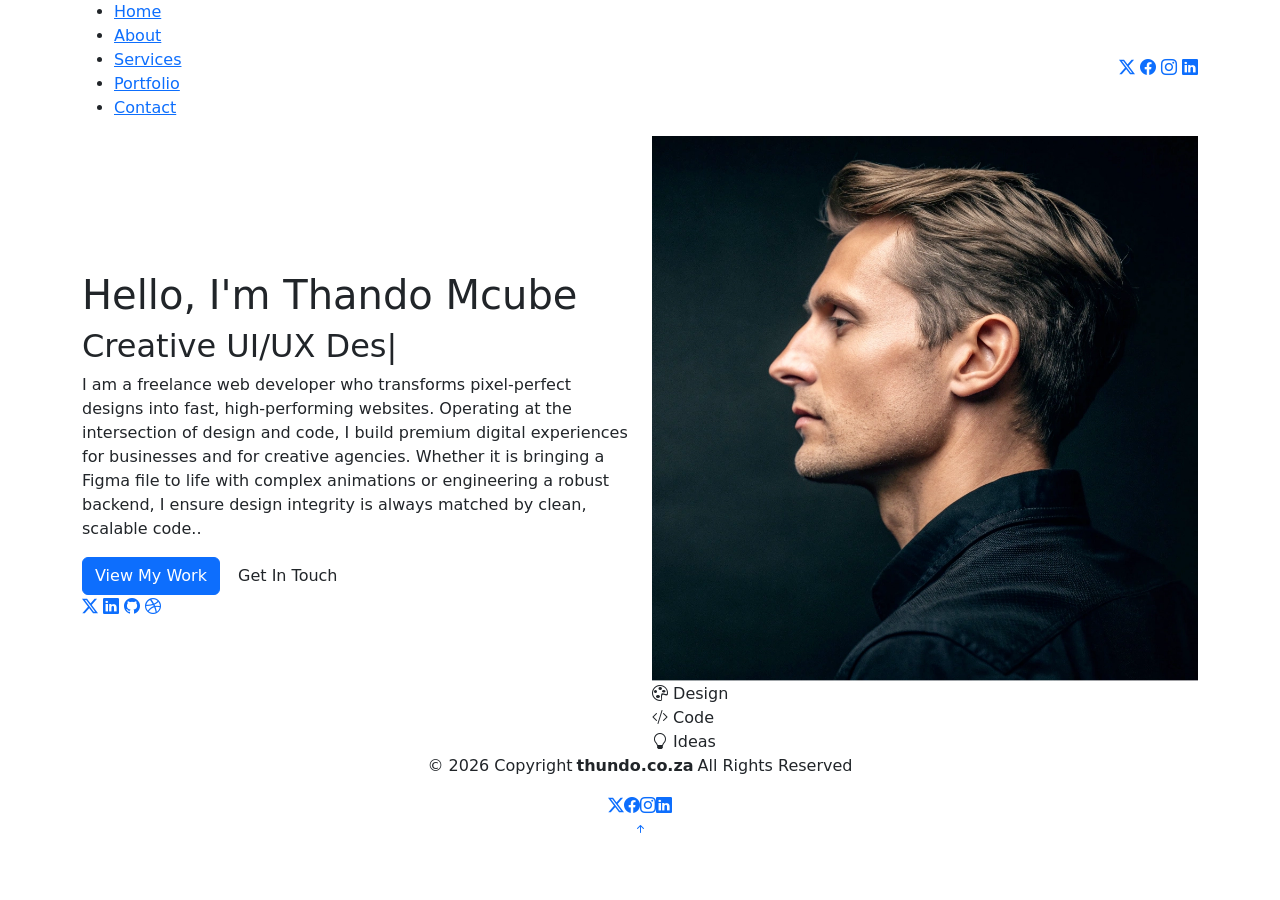
==== index.html @ 87488690 "first files..." ====
<!DOCTYPE html>
<html lang="en">

<head>
  <meta charset="utf-8">
  <meta content="width=device-width, initial-scale=1.0" name="viewport">
  <title>Index - FolioOne Bootstrap Template</title>
  <meta name="description" content="">
  <meta name="keywords" content="">

  <!-- Favicons -->
  <link href="assets/img/favicon.png" rel="icon">
  <link href="assets/img/apple-touch-icon.png" rel="apple-touch-icon">

  <!-- Fonts -->
  <link href="https://fonts.googleapis.com" rel="preconnect">
  <link href="https://fonts.gstatic.com" rel="preconnect" crossorigin>
  <link href="https://fonts.googleapis.com/css2?family=Roboto:ital,wght@0,100;0,300;0,400;0,500;0,700;0,900;1,100;1,300;1,400;1,500;1,700;1,900&family=Poppins:ital,wght@0,100;0,200;0,300;0,400;0,500;0,600;0,700;0,800;0,900;1,100;1,200;1,300;1,400;1,500;1,600;1,700;1,800;1,900&family=Raleway:ital,wght@0,100;0,200;0,300;0,400;0,500;0,600;0,700;0,800;0,900;1,100;1,200;1,300;1,400;1,500;1,600;1,700;1,800;1,900&display=swap" rel="stylesheet">

  <!-- Vendor CSS Files -->
  <link href="assets/vendor/bootstrap/css/bootstrap.min.css" rel="stylesheet">
  <link href="assets/vendor/bootstrap-icons/bootstrap-icons.css" rel="stylesheet">
  <link href="assets/vendor/aos/aos.css" rel="stylesheet">
  <link href="assets/vendor/swiper/swiper-bundle.min.css" rel="stylesheet">
  <link href="assets/vendor/glightbox/css/glightbox.min.css" rel="stylesheet">

  <!-- Main CSS File -->
  <link href="assets/css/main.css" rel="stylesheet">
</head>

<body class="index-page">

  <header id="header" class="header d-flex align-items-center light-background sticky-top">
    <div class="container position-relative d-flex align-items-center justify-content-between">

      <!-- <a href="index.html" class="logo d-flex align-items-center me-auto me-xl-0">
      <img src="assets/img/logo.webp" alt="">
      <h1 class="sitename">FolioOne</h1> 
    </a> -->

      <nav id="navmenu" class="navmenu">
        <ul>
          <li><a href="index.html" class="active">Home</a></li>
          <li><a href="about.html">About</a></li>
          <li><a href="services.html">Services</a></li>
          <li><a href="portfolio.html">Portfolio</a></li>
          <li><a href="contact.html">Contact</a></li>
        </ul>
        <i class="mobile-nav-toggle d-xl-none bi bi-list"></i>
      </nav>

      <div class="header-social-links">
        <a href="#" class="twitter"><i class="bi bi-twitter-x"></i></a>
        <a href="#" class="facebook"><i class="bi bi-facebook"></i></a>
        <a href="#" class="instagram"><i class="bi bi-instagram"></i></a>
        <a href="#" class="linkedin"><i class="bi bi-linkedin"></i></a>
      </div>

    </div>
  </header>

  <main class="main">

    <!-- Hero Section -->
    <section id="hero" class="hero section">

      <div class="container" data-aos="fade-up" data-aos-delay="100">

        <div class="row gy-4 align-items-center">
          <div class="col-lg-6 order-2 order-lg-1">
            <div class="hero-content">
              <h1 data-aos="fade-up" data-aos-delay="200">Hello, I'm <span class="highlight">Thando Mcube</span></h1>
              <h2 data-aos="fade-up" data-aos-delay="300">Creative <span class="typed" data-typed-items="UI/UX Designer., Web Developer., Digital Artist., Brand Strategist."></span></h2>
              <p data-aos="fade-up" data-aos-delay="400">I am a freelance web developer who transforms pixel-perfect designs into fast, high-performing websites. Operating at the intersection of design and code, I build premium digital experiences for businesses and for creative agencies. Whether it is bringing a Figma file to life with complex animations or engineering a robust backend, I ensure design integrity is always matched by clean, scalable code..</p>
              <div class="hero-actions" data-aos="fade-up" data-aos-delay="500">
                <a href="portfolio.html" class="btn btn-primary">View My Work</a>
                <a href="contact.html" class="btn btn-outline">Get In Touch</a>
              </div>
              <div class="social-links" data-aos="fade-up" data-aos-delay="600">
                <a href="#"><i class="bi bi-twitter-x"></i></a>
                <a href="#"><i class="bi bi-linkedin"></i></a>
                <a href="#"><i class="bi bi-github"></i></a>
                <a href="#"><i class="bi bi-dribbble"></i></a>
              </div>
            </div>
          </div>
          <div class="col-lg-6 order-1 order-lg-2">
            <div class="hero-image" data-aos="zoom-in" data-aos-delay="300">
              <div class="image-wrapper">
                <img src="assets/img/profile/profile-square-11.webp" alt="Sarah Mitchell" class="img-fluid">
                <div class="floating-elements">
                  <div class="floating-card design" data-aos="fade-left" data-aos-delay="700">
                    <i class="bi bi-palette"></i>
                    <span>Design</span>
                  </div>
                  <div class="floating-card code" data-aos="fade-right" data-aos-delay="800">
                    <i class="bi bi-code-slash"></i>
                    <span>Code</span>
                  </div>
                  <div class="floating-card creativity" data-aos="fade-up" data-aos-delay="900">
                    <i class="bi bi-lightbulb"></i>
                    <span>Ideas</span>
                  </div>
                </div>
              </div>
            </div>
          </div>
        </div>

      </div>

    </section><!-- /Hero Section -->

  </main>

  <footer id="footer" class="footer">

    <div class="container">
      <div class="copyright text-center ">
        <p>© <span>2026 Copyright</span><strong class="px-1 sitename">thundo.co.za</strong><span>All Rights Reserved<br></span></p>
      </div>
      <div class="social-links d-flex justify-content-center">
        <a href=""><i class="bi bi-twitter-x"></i></a>
        <a href=""><i class="bi bi-facebook"></i></a>
        <a href=""><i class="bi bi-instagram"></i></a>
        <a href=""><i class="bi bi-linkedin"></i></a>
      </div>
    </div>

  </footer>

  <!-- Scroll Top -->
  <a href="#" id="scroll-top" class="scroll-top d-flex align-items-center justify-content-center"><i class="bi bi-arrow-up-short"></i></a>

  <!-- Preloader -->
  <div id="preloader"></div>

  <!-- Vendor JS Files -->
  <script src="assets/vendor/bootstrap/js/bootstrap.bundle.min.js"></script>
  <script src="assets/vendor/php-email-form/validate.js"></script>
  <script src="assets/vendor/aos/aos.js"></script>
  <script src="assets/vendor/typed.js/typed.umd.js"></script>
  <script src="assets/vendor/waypoints/noframework.waypoints.js"></script>
  <script src="assets/vendor/purecounter/purecounter_vanilla.js"></script>
  <script src="assets/vendor/swiper/swiper-bundle.min.js"></script>
  <script src="assets/vendor/imagesloaded/imagesloaded.pkgd.min.js"></script>
  <script src="assets/vendor/isotope-layout/isotope.pkgd.min.js"></script>
  <script src="assets/vendor/glightbox/js/glightbox.min.js"></script>

  <!-- Main JS File -->
  <script src="assets/js/main.js"></script>

</body>

</html>
---- assets/css/main.css ----
/**
* Template Name: FolioOne
* Template URL: https://bootstrapmade.com/folioone-bootstrap-portfolio-website-template/
* Updated: Aug 23 2025 with Bootstrap v5.3.7
* Author: BootstrapMade.com
* License: https://bootstrapmade.com/license/
*/

/*--------------------------------------------------------------
# Font & Color Variables
# Help: https://bootstrapmade.com/color-system/
--------------------------------------------------------------*/
/* Fonts */
:root {
  --default-font: "Roboto",  system-ui, -apple-system, "Segoe UI", Roboto, "Helvetica Neue", Arial, "Noto Sans", "Liberation Sans", sans-serif, "Apple Color Emoji", "Segoe UI Emoji", "Segoe UI Symbol", "Noto Color Emoji";
  --heading-font: "Raleway",  sans-serif;
  --nav-font: "Poppins",  sans-serif;
}

/* Global Colors - The following color variables are used throughout the website. Updating them here will change the color scheme of the entire website */
:root { 
  --background-color: #101a20; /* Background color for the entire website, including individual sections */
  --default-color: #e7f2f7; /* Default color used for the majority of the text content across the entire website */
  --heading-color: #ffffff; /* Color for headings, subheadings and title throughout the website */
  --accent-color: #1387c1; /* Accent color that represents your brand on the website. It's used for buttons, links, and other elements that need to stand out */
  --surface-color: #141f26; /* The surface color is used as a background of boxed elements within sections, such as cards, icon boxes, or other elements that require a visual separation from the global background. */
  --contrast-color: #ffffff; /* Contrast color for text, ensuring readability against backgrounds of accent, heading, or default colors. */
}

/* Nav Menu Colors - The following color variables are used specifically for the navigation menu. They are separate from the global colors to allow for more customization options */
:root {
  --nav-color: #ffffff;  /* The default color of the main navmenu links */
  --nav-hover-color: #1387c1; /* Applied to main navmenu links when they are hovered over or active */
  --nav-mobile-background-color: #213642; /* Used as the background color for mobile navigation menu */
  --nav-dropdown-background-color: #051117; /* Used as the background color for dropdown items that appear when hovering over primary navigation items */
  --nav-dropdown-color: #e7f2f7; /* Used for navigation links of the dropdown items in the navigation menu. */
  --nav-dropdown-hover-color: #1387c1; /* Similar to --nav-hover-color, this color is applied to dropdown navigation links when they are hovered over. */
}

/* Color Presets - These classes override global colors when applied to any section or element, providing reuse of the sam color scheme. */

.light-background {
  --background-color: #142027;
  --surface-color: #325264;
}

.dark-background {
  --background-color: #0b1419;
  --default-color: #ffffff;
  --heading-color: #ffffff;
  --surface-color: #252525;
  --contrast-color: #ffffff;
}

/* Smooth scroll */
:root {
  scroll-behavior: smooth;
}

/*--------------------------------------------------------------
# General Styling & Shared Classes
--------------------------------------------------------------*/
body {
  color: var(--default-color);
  background-color: var(--background-color);
  font-family: var(--default-font);
}

a {
  color: var(--accent-color);
  text-decoration: none;
  transition: 0.3s;
}

a:hover {
  color: color-mix(in srgb, var(--accent-color), transparent 25%);
  text-decoration: none;
}

h1,
h2,
h3,
h4,
h5,
h6 {
  color: var(--heading-color);
  font-family: var(--heading-font);
}

/* PHP Email Form Messages
------------------------------*/
.php-email-form .error-message {
  display: none;
  background: #df1529;
  color: #ffffff;
  text-align: left;
  padding: 15px;
  margin-bottom: 24px;
  font-weight: 600;
}

.php-email-form .sent-message {
  display: none;
  color: #ffffff;
  background: #059652;
  text-align: center;
  padding: 15px;
  margin-bottom: 24px;
  font-weight: 600;
}

.php-email-form .loading {
  display: none;
  background: var(--surface-color);
  text-align: center;
  padding: 15px;
  margin-bottom: 24px;
}

.php-email-form .loading:before {
  content: "";
  display: inline-block;
  border-radius: 50%;
  width: 24px;
  height: 24px;
  margin: 0 10px -6px 0;
  border: 3px solid var(--accent-color);
  border-top-color: var(--surface-color);
  animation: php-email-form-loading 1s linear infinite;
}

@keyframes php-email-form-loading {
  0% {
    transform: rotate(0deg);
  }

  100% {
    transform: rotate(360deg);
  }
}

/*--------------------------------------------------------------
# Global Header
--------------------------------------------------------------*/
.header {
  --background-color: rgba(255, 255, 255, 0);
  color: var(--default-color);
  background-color: var(--background-color);
  padding: 15px 0;
  transition: all 0.5s;
  z-index: 997;
  border-bottom: 1px solid color-mix(in srgb, var(--default-color), transparent 92%);
}

.header .logo {
  line-height: 1;
}

.header .logo img {
  max-height: 36px;
  margin-right: 8px;
}

.header .logo h1 {
  font-size: 32px;
  margin: 0;
  font-weight: 400;
  color: var(--heading-color);
}

.header .header-social-links {
  padding-right: 15px;
}

.header .header-social-links a {
  color: color-mix(in srgb, var(--default-color), transparent 40%);
  padding-left: 6px;
  display: inline-block;
  transition: 0.3s;
  font-size: 16px;
}

.header .header-social-links a:hover {
  color: var(--default-color);
}

.header .header-social-links a i {
  line-height: 0px;
}

@media (max-width: 1200px) {
  .header .logo {
    order: 1;
  }

  .header .header-social-links {
    order: 2;
  }

  .header .navmenu {
    order: 3;
  }
}

/* Global Header on Scroll
------------------------------*/
.scrolled .header {
  --background-color: rgba(16, 26, 32, 0.9);
}

/*--------------------------------------------------------------
# Navigation Menu
--------------------------------------------------------------*/
/* Desktop Navigation */
@media (min-width: 1200px) {
  .navmenu {
    padding: 0;
  }

  .navmenu ul {
    margin: 0;
    padding: 0;
    display: flex;
    list-style: none;
    align-items: center;
  }

  .navmenu li {
    position: relative;
  }

  .navmenu>ul>li {
    white-space: nowrap;
    padding: 15px 28px 15px 0;
  }

  .navmenu>ul>li:last-child {
    padding-right: 0;
  }

  .navmenu a,
  .navmenu a:focus {
    color: var(--nav-color);
    font-size: 15px;
    padding: 0 2px;
    font-family: var(--nav-font);
    font-weight: 400;
    display: flex;
    align-items: center;
    justify-content: space-between;
    white-space: nowrap;
    transition: 0.3s;
    position: relative;
  }

  .navmenu a i,
  .navmenu a:focus i {
    font-size: 12px;
    line-height: 0;
    margin-left: 5px;
    transition: 0.3s;
  }

  .navmenu>ul>li>a:before {
    content: "";
    position: absolute;
    height: 2px;
    bottom: -6px;
    left: 0;
    background-color: var(--nav-hover-color);
    visibility: hidden;
    width: 0px;
    transition: all 0.3s ease-in-out 0s;
  }

  .navmenu a:hover:before,
  .navmenu li:hover>a:before,
  .navmenu .active:before {
    visibility: visible;
    width: 25px;
  }

  .navmenu li:hover>a,
  .navmenu .active,
  .navmenu .active:focus {
    color: var(--nav-hover-color);
  }

  .navmenu .dropdown ul {
    margin: 0;
    padding: 10px 0;
    background: var(--nav-dropdown-background-color);
    display: block;
    position: absolute;
    visibility: hidden;
    left: -5px;
    top: 130%;
    opacity: 0;
    transition: 0.3s;
    border-radius: 4px;
    z-index: 99;
    box-shadow: 0px 0px 30px rgba(0, 0, 0, 0.1);
  }

  .navmenu .dropdown ul li {
    min-width: 200px;
  }

  .navmenu .dropdown ul a {
    padding: 10px 20px;
    font-size: 15px;
    text-transform: none;
    color: var(--nav-dropdown-color);
  }

  .navmenu .dropdown ul a i {
    font-size: 12px;
  }

  .navmenu .dropdown ul a:hover,
  .navmenu .dropdown ul .active:hover,
  .navmenu .dropdown ul li:hover>a {
    color: var(--nav-dropdown-hover-color);
  }

  .navmenu .dropdown:hover>ul {
    opacity: 1;
    top: 100%;
    visibility: visible;
  }

  .navmenu .dropdown .dropdown ul {
    top: 0;
    left: -90%;
    visibility: hidden;
  }

  .navmenu .dropdown .dropdown:hover>ul {
    opacity: 1;
    top: 0;
    left: -100%;
    visibility: visible;
  }
}

/* Mobile Navigation */
@media (max-width: 1199px) {
  .mobile-nav-toggle {
    color: var(--nav-color);
    font-size: 28px;
    line-height: 0;
    margin-right: 10px;
    cursor: pointer;
    transition: color 0.3s;
  }

  .navmenu {
    padding: 0;
    z-index: 9997;
  }

  .navmenu ul {
    display: none;
    list-style: none;
    position: absolute;
    inset: 60px 20px 20px 20px;
    padding: 10px 0;
    margin: 0;
    border-radius: 6px;
    background-color: var(--nav-mobile-background-color);
    border: 1px solid color-mix(in srgb, var(--default-color), transparent 90%);
    box-shadow: none;
    overflow-y: auto;
    transition: 0.3s;
    z-index: 9998;
  }

  .navmenu a,
  .navmenu a:focus {
    color: var(--nav-dropdown-color);
    padding: 10px 20px;
    font-family: var(--nav-font);
    font-size: 17px;
    font-weight: 500;
    display: flex;
    align-items: center;
    justify-content: space-between;
    white-space: nowrap;
    transition: 0.3s;
  }

  .navmenu a i,
  .navmenu a:focus i {
    font-size: 12px;
    line-height: 0;
    margin-left: 5px;
    width: 30px;
    height: 30px;
    display: flex;
    align-items: center;
    justify-content: center;
    border-radius: 50%;
    transition: 0.3s;
    background-color: color-mix(in srgb, var(--accent-color), transparent 90%);
  }

  .navmenu a i:hover,
  .navmenu a:focus i:hover {
    background-color: var(--accent-color);
    color: var(--contrast-color);
  }

  .navmenu a:hover,
  .navmenu .active,
  .navmenu .active:focus {
    color: var(--nav-dropdown-hover-color);
  }

  .navmenu .active i,
  .navmenu .active:focus i {
    background-color: var(--accent-color);
    color: var(--contrast-color);
    transform: rotate(180deg);
  }

  .navmenu .dropdown ul {
    position: static;
    display: none;
    z-index: 99;
    padding: 10px 0;
    margin: 10px 20px;
    background-color: var(--nav-dropdown-background-color);
    transition: all 0.5s ease-in-out;
  }

  .navmenu .dropdown ul ul {
    background-color: rgba(33, 37, 41, 0.1);
  }

  .navmenu .dropdown>.dropdown-active {
    display: block;
    background-color: rgba(33, 37, 41, 0.03);
  }

  .mobile-nav-active {
    overflow: hidden;
  }

  .mobile-nav-active .mobile-nav-toggle {
    color: #fff;
    position: absolute;
    font-size: 32px;
    top: 15px;
    right: 15px;
    margin-right: 0;
    z-index: 9999;
  }

  .mobile-nav-active .navmenu {
    position: fixed;
    overflow: hidden;
    inset: 0;
    background: rgba(33, 37, 41, 0.8);
    transition: 0.3s;
  }

  .mobile-nav-active .navmenu>ul {
    display: block;
  }
}

/*--------------------------------------------------------------
# Global Footer
--------------------------------------------------------------*/
.footer {
  color: var(--default-color);
  background-color: var(--background-color);
  font-size: 14px;
  padding: 40px 0;
  position: relative;
  border-top: 1px solid color-mix(in srgb, var(--default-color), transparent 92%);
}

.footer .copyright p {
  margin-bottom: 0;
}

.footer .social-links {
  margin-top: 20px;
}

.footer .social-links a {
  display: flex;
  align-items: center;
  justify-content: center;
  width: 40px;
  height: 40px;
  border-radius: 50%;
  border: 1px solid color-mix(in srgb, var(--default-color), transparent 50%);
  font-size: 16px;
  color: color-mix(in srgb, var(--default-color), transparent 50%);
  margin: 0 5px;
  transition: 0.3s;
}

.footer .social-links a:hover {
  color: var(--accent-color);
  border-color: var(--accent-color);
}

.footer .credits {
  margin-top: 10px;
  font-size: 13px;
  text-align: center;
}

/*--------------------------------------------------------------
# Preloader
--------------------------------------------------------------*/
#preloader {
  position: fixed;
  inset: 0;
  z-index: 9999;
  overflow: hidden;
  background-color: var(--background-color);
  transition: all 0.6s ease-out;
  width: 100%;
  height: 100vh;
}

#preloader:before,
#preloader:after {
  content: "";
  position: absolute;
  border: 4px solid var(--accent-color);
  border-radius: 50%;
  animation: animate-preloader 2s cubic-bezier(0, 0.2, 0.8, 1) infinite;
}

#preloader:after {
  animation-delay: -0.5s;
}

@keyframes animate-preloader {
  0% {
    width: 10px;
    height: 10px;
    top: calc(50% - 5px);
    left: calc(50% - 5px);
    opacity: 1;
  }

  100% {
    width: 72px;
    height: 72px;
    top: calc(50% - 36px);
    left: calc(50% - 36px);
    opacity: 0;
  }
}

/*--------------------------------------------------------------
# Scroll Top Button
--------------------------------------------------------------*/
.scroll-top {
  position: fixed;
  visibility: hidden;
  opacity: 0;
  right: 15px;
  bottom: -15px;
  z-index: 99999;
  background-color: var(--accent-color);
  width: 44px;
  height: 44px;
  border-radius: 50px;
  transition: all 0.4s;
}

.scroll-top i {
  font-size: 24px;
  color: var(--contrast-color);
  line-height: 0;
}

.scroll-top:hover {
  background-color: color-mix(in srgb, var(--accent-color), transparent 20%);
  color: var(--contrast-color);
}

.scroll-top.active {
  visibility: visible;
  opacity: 1;
  bottom: 15px;
}

/*--------------------------------------------------------------
# Disable aos animation delay on mobile devices
--------------------------------------------------------------*/
@media screen and (max-width: 768px) {
  [data-aos-delay] {
    transition-delay: 0 !important;
  }
}

/*--------------------------------------------------------------
# Global Page Titles & Breadcrumbs
--------------------------------------------------------------*/
.page-title {
  color: var(--default-color);
  background-color: var(--background-color);
  position: relative;
}

.page-title .heading {
  padding: 80px 0;
  border-top: 1px solid color-mix(in srgb, var(--default-color), transparent 90%);
}

.page-title .heading h1 {
  font-size: 38px;
  font-weight: 700;
}

.page-title nav {
  background-color: color-mix(in srgb, var(--default-color), transparent 96%);
  padding: 20px 0;
}

.page-title nav ol {
  display: flex;
  flex-wrap: wrap;
  list-style: none;
  padding: 0;
  margin: 0;
  font-size: 16px;
  font-weight: 400;
}

.page-title nav ol li+li {
  padding-left: 10px;
}

.page-title nav ol li+li::before {
  content: "/";
  display: inline-block;
  padding-right: 10px;
  color: color-mix(in srgb, var(--default-color), transparent 70%);
}

/*--------------------------------------------------------------
# Global Sections
--------------------------------------------------------------*/
section,
.section {
  color: var(--default-color);
  background-color: var(--background-color);
  padding: 60px 0;
  scroll-margin-top: 100px;
  overflow: clip;
}

@media (max-width: 1199px) {

  section,
  .section {
    scroll-margin-top: 66px;
  }
}

/*--------------------------------------------------------------
# Global Section Titles
--------------------------------------------------------------*/
.section-title {
  text-align: center;
  padding-bottom: 60px;
  position: relative;
}

.section-title h2 {
  font-size: 3.5rem;
  font-weight: 400;
  line-height: 1.2;
  color: var(--heading-color);
  margin-bottom: 1.5rem;
  letter-spacing: -1px;
}

@media (max-width: 768px) {
  .section-title h2 {
    font-size: 2.5rem;
  }
}

.section-title p {
  font-size: 1.125rem;
  line-height: 1.8;
  color: color-mix(in srgb, var(--default-color), transparent 25%);
  max-width: 900px;
  margin: 0 auto;
  text-wrap: balance;
}

/*--------------------------------------------------------------
# Hero Section
--------------------------------------------------------------*/
.hero {
  padding: 80px 0;
  min-height: 100vh;
  display: flex;
  align-items: center;
}

.hero .hero-content h1 {
  font-size: 3.5rem;
  font-weight: 700;
  margin-bottom: 1rem;
  line-height: 1.2;
}

.hero .hero-content h1 .highlight {
  color: var(--accent-color);
  position: relative;
}

.hero .hero-content h1 .highlight::after {
  content: "";
  position: absolute;
  bottom: 0;
  left: 0;
  width: 100%;
  height: 3px;
  background: linear-gradient(90deg, var(--accent-color), color-mix(in srgb, var(--accent-color), transparent 50%));
  border-radius: 2px;
}

@media (max-width: 768px) {
  .hero .hero-content h1 {
    font-size: 2.5rem;
  }
}

.hero .hero-content h2 {
  font-size: 1.5rem;
  font-weight: 400;
  margin-bottom: 2rem;
  color: color-mix(in srgb, var(--default-color), transparent 20%);
}

.hero .hero-content h2 .typed {
  color: var(--accent-color);
  font-weight: 600;
}

@media (max-width: 768px) {
  .hero .hero-content h2 {
    font-size: 1.25rem;
  }
}

.hero .hero-content p {
  font-size: 1.1rem;
  line-height: 1.6;
  margin-bottom: 2.5rem;
  color: color-mix(in srgb, var(--default-color), transparent 30%);
}

.hero .hero-actions {
  display: flex;
  gap: 1rem;
  margin-bottom: 3rem;
}

.hero .hero-actions .btn {
  padding: 12px 30px;
  border-radius: 50px;
  font-weight: 600;
  text-decoration: none;
  transition: all 0.3s ease;
  border: 2px solid;
}

.hero .hero-actions .btn.btn-primary {
  background: var(--accent-color);
  color: var(--contrast-color);
  border-color: var(--accent-color);
}

.hero .hero-actions .btn.btn-primary:hover {
  background: color-mix(in srgb, var(--accent-color), black 15%);
  border-color: color-mix(in srgb, var(--accent-color), black 15%);
  transform: translateY(-2px);
}

.hero .hero-actions .btn.btn-outline {
  background: transparent;
  color: var(--accent-color);
  border-color: var(--accent-color);
}

.hero .hero-actions .btn.btn-outline:hover {
  transform: translateY(-2px);
}

@media (max-width: 576px) {
  .hero .hero-actions {
    flex-direction: column;
  }

  .hero .hero-actions .btn {
    text-align: center;
  }
}

.hero .social-links {
  display: flex;
  gap: 1rem;
}

.hero .social-links a {
  width: 45px;
  height: 45px;
  background: var(--surface-color);
  border-radius: 50%;
  display: flex;
  align-items: center;
  justify-content: center;
  color: var(--default-color);
  font-size: 1.2rem;
  transition: all 0.3s ease;
}

.hero .social-links a:hover {
  background: var(--accent-color);
  color: var(--contrast-color);
  transform: translateY(-3px);
  box-shadow: 0 8px 25px color-mix(in srgb, var(--accent-color), transparent 70%);
}

.hero .hero-image {
  position: relative;
}

.hero .hero-image .image-wrapper {
  position: relative;
  max-width: 450px;
  margin: 0 auto;
}

.hero .hero-image .image-wrapper img {
  border-radius: 20px;
  box-shadow: 0 5px 15px color-mix(in srgb, var(--default-color), transparent 95%);
  transition: transform 0.3s ease;
}

.hero .hero-image .image-wrapper img:hover {
  transform: scale(1.02);
}

.hero .hero-image .floating-elements {
  position: absolute;
  top: 0;
  left: 0;
  right: 0;
  bottom: 0;
  pointer-events: none;
}

.hero .hero-image .floating-elements .floating-card {
  position: absolute;
  background: var(--surface-color);
  padding: 15px 20px;
  border-radius: 15px;
  box-shadow: 0 10px 30px color-mix(in srgb, var(--default-color), transparent 90%);
  display: flex;
  align-items: center;
  gap: 10px;
  font-weight: 600;
  animation: float 3s ease-in-out infinite;
}

.hero .hero-image .floating-elements .floating-card i {
  font-size: 1.5rem;
  color: var(--accent-color);
}

.hero .hero-image .floating-elements .floating-card.design {
  top: 10%;
  right: -10%;
  animation-delay: 0s;
}

.hero .hero-image .floating-elements .floating-card.code {
  bottom: 30%;
  left: -15%;
  animation-delay: 1s;
}

.hero .hero-image .floating-elements .floating-card.creativity {
  top: 60%;
  right: -5%;
  animation-delay: 2s;
}

@media (max-width: 992px) {
  .hero .hero-image .floating-elements .floating-card {
    display: none;
  }
}

@keyframes float {

  0%,
  100% {
    transform: translateY(0px);
  }

  50% {
    transform: translateY(-10px);
  }
}

@media (max-width: 992px) {
  .hero .hero-content {
    text-align: center;
    margin-bottom: 3rem;
  }
}

/*--------------------------------------------------------------
# About Section
--------------------------------------------------------------*/
.about .intro-content .eyebrow {
  display: inline-block;
  letter-spacing: 0.12em;
  text-transform: uppercase;
  font-size: 12px;
  color: color-mix(in srgb, var(--default-color), transparent 40%);
  margin-bottom: 16px;
}

.about .intro-content .headline {
  font-family: var(--heading-font);
  font-weight: 300;
  line-height: 1.2;
  font-size: clamp(28px, 4vw, 44px);
  margin: 0 0 24px 0;
}

.about .intro-content .lead {
  font-size: 18px;
  line-height: 1.8;
  color: color-mix(in srgb, var(--default-color), transparent 10%);
  margin-bottom: 24px;
}

.about .intro-content p {
  line-height: 1.8;
  margin-bottom: 24px;
  color: color-mix(in srgb, var(--default-color), transparent 5%);
}

.about .intro-content .cta-group {
  display: flex;
  gap: 24px;
  align-items: center;
  margin-top: 24px;
}

.about .intro-content .cta-group .btn-ghost {
  display: inline-flex;
  align-items: center;
  gap: 8px;
  padding: 12px 18px;
  border-radius: 6px;
  color: var(--accent-color);
  background: color-mix(in srgb, var(--accent-color), transparent 92%);
  border: 1px solid color-mix(in srgb, var(--accent-color), transparent 70%);
  transition: 0.3s ease-in-out;
}

.about .intro-content .cta-group .btn-ghost:hover,
.about .intro-content .cta-group .btn-ghost:focus {
  color: var(--contrast-color);
  background: var(--accent-color);
  border-color: var(--accent-color);
  outline: none;
  box-shadow: 0 0 0 3px color-mix(in srgb, var(--accent-color), transparent 70%);
}

.about .intro-content .cta-group .link-underline {
  display: inline-flex;
  align-items: center;
  gap: 8px;
  position: relative;
  color: var(--accent-color);
  padding-bottom: 4px;
  transition: 0.3s ease-in-out;
}

.about .intro-content .cta-group .link-underline::after {
  content: "";
  position: absolute;
  left: 0;
  right: 0;
  bottom: 0;
  height: 1px;
  background: color-mix(in srgb, var(--accent-color), transparent 40%);
  transform: scaleX(0.4);
  transform-origin: left;
  transition: 0.3s ease-in-out;
}

.about .intro-content .cta-group .link-underline:hover,
.about .intro-content .cta-group .link-underline:focus {
  color: color-mix(in srgb, var(--accent-color), transparent 10%);
  outline: none;
}

.about .intro-content .cta-group .link-underline:hover::after,
.about .intro-content .cta-group .link-underline:focus::after {
  transform: scaleX(1);
}

.about .profile-figure {
  margin: 0;
}

.about .profile-figure .profile-photo {
  width: 88%;
  max-width: 440px;
  border-radius: 18px;
  box-shadow: 0 10px 30px color-mix(in srgb, var(--default-color), transparent 92%);
  transform: translateY(0);
  transition: transform 0.3s ease-in-out;
}

.about .profile-figure .profile-caption {
  margin-top: 24px;
  display: flex;
  align-items: center;
  justify-content: center;
}

.about .profile-figure .profile-caption .meta {
  font-size: 14px;
  color: color-mix(in srgb, var(--default-color), transparent 20%);
}

.about .profile-figure .profile-caption .meta .funfact {
  font-size: 13px;
  margin-top: 4px;
  color: color-mix(in srgb, var(--default-color), transparent 35%);
}

.about .profile-figure:hover .profile-photo {
  transform: translateY(-4px);
}

.about .skill-item {
  padding: 24px;
  border-radius: 6px;
  transition: 0.3s ease-in-out;
  background: color-mix(in srgb, var(--surface-color), var(--accent-color) 2%);
  border: 1px solid color-mix(in srgb, var(--default-color), transparent 88%);
  height: 100%;
}

.about .skill-item i {
  font-size: 24px;
  color: var(--accent-color);
  margin-bottom: 16px;
  display: inline-block;
}

.about .skill-item h3 {
  font-size: 16px;
  margin-bottom: 6px;
  font-weight: 500;
}

.about .skill-item p {
  margin: 0;
  font-size: 14px;
  color: color-mix(in srgb, var(--default-color), transparent 25%);
}

.about .skill-item:hover {
  transform: translateY(-3px);
  border-color: color-mix(in srgb, var(--accent-color), transparent 60%);
  box-shadow: 0 10px 30px color-mix(in srgb, var(--default-color), transparent 92%);
}

.about .timeline-item {
  position: relative;
  padding-left: 26px;
}

.about .timeline-item time {
  display: inline-block;
  font-size: 12px;
  letter-spacing: 0.08em;
  text-transform: uppercase;
  color: color-mix(in srgb, var(--default-color), transparent 45%);
  margin-bottom: 6px;
}

.about .timeline-item h4 {
  font-size: 18px;
  font-weight: 400;
  margin: 0 0 6px;
}

.about .timeline-item p {
  font-size: 14px;
  color: color-mix(in srgb, var(--default-color), transparent 25%);
  margin: 0;
}

.about .timeline-item .dot {
  position: absolute;
  left: 0;
  top: 4px;
  width: 10px;
  height: 10px;
  border-radius: 50%;
  background: var(--accent-color);
  box-shadow: 0 0 0 6px color-mix(in srgb, var(--accent-color), transparent 80%);
}

.about .personal-quote {
  padding: 24px 0;
}

.about .personal-quote p {
  font-family: var(--heading-font);
  font-weight: 300;
  font-size: clamp(20px, 3vw, 28px);
  line-height: 1.5;
  color: color-mix(in srgb, var(--default-color), transparent 5%);
  margin: 0 auto;
  max-width: 800px;
}

.about .fact-pill {
  display: flex;
  align-items: center;
  justify-content: center;
  gap: 10px;
  padding: 10px 14px;
  border-radius: 999px;
  border: 1px solid color-mix(in srgb, var(--default-color), transparent 85%);
  background: var(--surface-color);
  color: color-mix(in srgb, var(--default-color), transparent 10%);
  transition: 0.3s ease-in-out;
}

.about .fact-pill i {
  color: var(--accent-color);
}

.about .fact-pill span {
  font-size: 14px;
}

.about .fact-pill:hover {
  transform: translateY(-2px);
  border-color: color-mix(in srgb, var(--accent-color), transparent 60%);
  box-shadow: 0 10px 30px color-mix(in srgb, var(--default-color), transparent 92%);
}

.about .fact-pill:focus-within {
  box-shadow: 0 0 0 3px color-mix(in srgb, var(--accent-color), transparent 70%);
}

@media (max-width: 992px) {
  .about .profile-figure {
    text-align: center !important;
  }

  .about .profile-figure .profile-photo {
    width: 72%;
  }

  .about .intro-content .cta-group {
    flex-wrap: wrap;
  }
}

@media (max-width: 576px) {
  .about .profile-figure .profile-photo {
    width: 100%;
  }
}

/*--------------------------------------------------------------
# Skills Section
--------------------------------------------------------------*/
.skills .skill-box {
  background-color: var(--surface-color);
  padding: 2rem;
  border-radius: 8px;
  box-shadow: 0 0 20px rgba(0, 0, 0, 0.05);
}

.skills .skill-box h3 {
  font-size: 1.2rem;
  margin-bottom: 1rem;
  font-weight: 600;
}

.skills .skill-box p {
  font-size: 0.9rem;
  margin-bottom: 0.8rem;
  opacity: 0.6;
}

.skills .skill-box .progress {
  background-color: color-mix(in srgb, var(--accent-color), transparent 85%);
  border-radius: 50px;
  height: 8px;
  margin-top: 5px;
  overflow: hidden;
}

.skills .skill-box .progress .progress-bar {
  background-color: var(--accent-color);
  height: 100%;
  position: relative;
  border-radius: 50px;
  transition: 0.9s;
  width: 1px;
}

/*--------------------------------------------------------------
# Stats Section
--------------------------------------------------------------*/
.stats .avatars {
  position: relative;
}

.stats .avatars img {
  width: 60px;
  height: 60px;
  border: 3px solid var(--accent-color);
  margin-right: -15px;
  transition: transform 0.3s ease;
}

.stats .avatars img:hover {
  transform: translateY(-5px);
  z-index: 2;
}

.stats .counters h2 {
  color: var(--heading-color);
  font-size: 48px;
  font-weight: 700;
  margin-bottom: 10px;
}

.stats .counters h2 span {
  display: inline-block;
}

.stats .counters p {
  color: var(--default-color);
  font-size: 18px;
  margin: 0;
  opacity: 0.9;
}

@media (max-width: 991px) {
  .stats .row {
    text-align: center;
  }

  .stats .avatars {
    justify-content: center;
    margin-bottom: 40px;
  }

  .stats .counters h2 {
    font-size: 36px;
  }

  .stats .counters p {
    font-size: 16px;
  }

  .stats .counters .col-md-4 {
    margin-bottom: 30px;
  }

  .stats .counters .col-md-4:last-child {
    margin-bottom: 0;
  }
}

@media (max-width: 576px) {
  .stats {
    padding: 60px 0;
  }

  .stats .avatars {
    flex-wrap: wrap;
    justify-content: center;
  }

  .stats .avatars img {
    margin: 0 -8px;
  }
}

/*--------------------------------------------------------------
# Testimonials Section
--------------------------------------------------------------*/
.testimonials .testimonials-carousel,
.testimonials .testimonials-slider {
  overflow: hidden;
}

.testimonials .testimonial-item .testimonial-content {
  border-left: 3px solid var(--accent-color);
  padding-left: 30px;
}

.testimonials .testimonial-item .testimonial-img {
  border-radius: 50%;
  border: 4px solid var(--background-color);
  margin: 0 auto;
}

.testimonials .testimonial-item h3 {
  font-size: 20px;
  font-weight: bold;
  margin: 10px 0 5px 0;
}

.testimonials .testimonial-item h4 {
  font-size: 14px;
  color: color-mix(in srgb, var(--default-color), transparent 40%);
  margin: 0 0 10px 0;
}

.testimonials .testimonial-item .stars i {
  color: #ffc107;
  margin: 0 1px;
}

.testimonials .testimonial-item .quote-icon-left,
.testimonials .testimonial-item .quote-icon-right {
  color: color-mix(in srgb, var(--accent-color), transparent 50%);
  font-size: 26px;
  line-height: 0;
}

.testimonials .testimonial-item .quote-icon-left {
  display: inline-block;
  left: -5px;
  position: relative;
}

.testimonials .testimonial-item .quote-icon-right {
  display: inline-block;
  right: -5px;
  position: relative;
  top: 10px;
  transform: scale(-1, -1);
}

.testimonials .testimonial-item p {
  font-style: italic;
}

.testimonials .swiper-wrapper {
  height: auto;
}

.testimonials .swiper-pagination {
  margin-top: 30px;
  position: relative;
}

.testimonials .swiper-pagination .swiper-pagination-bullet {
  width: 12px;
  height: 12px;
  background-color: color-mix(in srgb, var(--default-color), transparent 85%);
  opacity: 1;
}

.testimonials .swiper-pagination .swiper-pagination-bullet-active {
  background-color: var(--accent-color);
}

/*--------------------------------------------------------------
# Resume Section
--------------------------------------------------------------*/
.resume .resume-item {
  margin-bottom: 3rem;
}

.resume .resume-item .resume-title {
  font-size: 1.75rem;
  font-weight: 700;
  margin-bottom: 1.5rem;
  padding-bottom: 1.5rem;
  position: relative;
  color: var(--heading-color);
}

.resume .resume-item .resume-title::after {
  content: "";
  position: absolute;
  display: block;
  width: 50px;
  height: 3px;
  background: var(--accent-color);
  bottom: 0;
  left: 0;
}

.resume .resume-item .resume-content {
  padding-left: 1.25rem;
  border-left: 2px solid color-mix(in srgb, var(--accent-color), transparent 85%);
}

.resume .resume-item article {
  position: relative;
  margin-bottom: 2.5rem;
}

.resume .resume-item article::before {
  content: "";
  position: absolute;
  width: 16px;
  height: 16px;
  border-radius: 50%;
  left: -1.8rem;
  top: 0.25rem;
  background: var(--background-color);
  border: 2px solid var(--accent-color);
}

.resume .resume-item article h4 {
  font-size: 1.25rem;
  font-weight: 600;
  margin-bottom: 0.5rem;
  color: var(--heading-color);
}

.resume .resume-item article h5 {
  font-size: 1rem;
  background: color-mix(in srgb, var(--accent-color), transparent 92%);
  padding: 0.375rem 0.75rem;
  display: inline-block;
  font-weight: 600;
  margin: 0.5rem 0;
  color: var(--accent-color);
  border-radius: 4px;
}

.resume .resume-item article .institution,
.resume .resume-item article .company {
  font-size: 1rem;
  margin-bottom: 1rem;
  color: color-mix(in srgb, var(--default-color), transparent 25%);
}

.resume .resume-item article p {
  margin-bottom: 1rem;
}

.resume .resume-item article ul {
  padding-left: 1.25rem;
  margin-bottom: 0;
}

.resume .resume-item article ul li {
  padding-bottom: 0.75rem;
  position: relative;
}

.resume .resume-item article ul li:last-child {
  padding-bottom: 0;
}

.resume .skill-item {
  margin-bottom: 2rem;
}

.resume .skill-item h4 {
  font-size: 1rem;
  font-weight: 600;
  margin-bottom: 0.75rem;
  color: var(--heading-color);
}

.resume .skill-item .progress {
  height: 0.75rem;
  background-color: color-mix(in srgb, var(--accent-color), transparent 92%);
  border-radius: 1rem;
  overflow: visible;
}

.resume .skill-item .progress .progress-bar {
  background-color: var(--accent-color);
  position: relative;
  border-radius: 1rem;
  width: 0;
  transition: width 1s ease;
}

.resume .skill-item .progress .progress-bar::after {
  content: attr(aria-valuenow) "%";
  position: absolute;
  right: 0;
  top: -1.75rem;
  font-size: 0.875rem;
  font-weight: 600;
  color: var(--accent-color);
}

@media (max-width: 991.98px) {
  .resume .resume-item {
    margin-bottom: 2rem;
  }
}

@media (max-width: 767.98px) {
  .resume .resume-content {
    padding-left: 1rem !important;
  }

  .resume article::before {
    left: -2rem !important;
  }
}

/*--------------------------------------------------------------
# Services Section
--------------------------------------------------------------*/
.services .service-item {
  display: flex;
  background-color: var(--surface-color);
  border-radius: 12px;
  padding: 2rem;
  height: 100%;
  position: relative;
  overflow: hidden;
  box-shadow: 0 5px 20px rgba(0, 0, 0, 0.03);
  transition: all 0.4s ease;
}

.services .service-item::before {
  content: "";
  position: absolute;
  left: 0;
  top: 0;
  height: 100%;
  width: 4px;
  background-color: var(--accent-color);
  transform: scaleY(0);
  transform-origin: bottom;
  transition: transform 0.4s cubic-bezier(0.65, 0, 0.35, 1);
}

.services .service-item:hover {
  box-shadow: 0 10px 30px rgba(0, 0, 0, 0.08);
  transform: translateY(-5px);
}

.services .service-item:hover::before {
  transform: scaleY(1);
}

.services .service-item:hover .service-icon {
  background-color: var(--accent-color);
  color: var(--contrast-color);
  transform: rotateY(180deg);
}

.services .service-item:hover .service-icon i {
  transform: rotateY(180deg);
}

.services .service-item:hover .service-link i {
  transform: translateX(5px);
}

.services .service-icon {
  flex-shrink: 0;
  width: 70px;
  height: 70px;
  border-radius: 12px;
  background-color: color-mix(in srgb, var(--accent-color), transparent 90%);
  color: var(--accent-color);
  display: flex;
  align-items: center;
  justify-content: center;
  margin-right: 1.5rem;
  transition: all 0.5s ease;
}

.services .service-icon i {
  font-size: 2rem;
  transition: transform 0.5s ease;
}

.services .service-content {
  flex-grow: 1;
}

.services .service-content h3 {
  font-size: 1.4rem;
  margin-bottom: 1rem;
  font-weight: 700;
  color: var(--heading-color);
}

.services .service-content p {
  margin-bottom: 1.25rem;
  color: color-mix(in srgb, var(--default-color), transparent 20%);
}

.services .service-link {
  display: inline-flex;
  align-items: center;
  color: var(--accent-color);
  font-weight: 600;
  text-decoration: none;
  transition: color 0.3s ease;
}

.services .service-link span {
  margin-right: 0.5rem;
}

.services .service-link i {
  transition: transform 0.3s ease;
}

.services .service-link:hover {
  color: color-mix(in srgb, var(--accent-color), transparent 25%);
}

@media (max-width: 767.98px) {
  .services .service-item {
    padding: 1.5rem;
    margin-bottom: 1rem;
  }

  .services .service-icon {
    width: 60px;
    height: 60px;
    margin-right: 1rem;
  }

  .services .service-icon i {
    font-size: 1.5rem;
  }

  .services .service-content h3 {
    font-size: 1.2rem;
    margin-bottom: 0.75rem;
  }

  .services .service-content p {
    margin-bottom: 1rem;
    font-size: 0.95rem;
  }
}

@media (max-width: 575.98px) {
  .services .service-item {
    flex-direction: column;
    text-align: center;
  }

  .services .service-item::before {
    width: 100%;
    height: 4px;
    transform: scaleX(0);
    transform-origin: left;
  }

  .services .service-item:hover::before {
    transform: scaleX(1);
  }

  .services .service-icon {
    margin-right: 0;
    margin-bottom: 1.25rem;
  }

  .services .service-link {
    justify-content: center;
  }
}

/*--------------------------------------------------------------
# Service Details Section
--------------------------------------------------------------*/
.service-details .service-hero {
  margin-bottom: 4rem;
}

.service-details .service-hero .service-meta {
  display: flex;
  align-items: center;
  gap: 1rem;
  margin-bottom: 1.5rem;
}

.service-details .service-hero .service-meta .service-category {
  background: color-mix(in srgb, var(--accent-color), transparent 85%);
  color: var(--accent-color);
  padding: 0.5rem 1rem;
  border-radius: 20px;
  font-size: 0.85rem;
  font-weight: 500;
  letter-spacing: 0.5px;
}

.service-details .service-hero .service-meta .reading-time {
  color: color-mix(in srgb, var(--default-color), transparent 50%);
  font-size: 0.9rem;
  font-weight: 300;
}

.service-details .service-hero h1 {
  font-size: 3.5rem;
  font-weight: 300;
  line-height: 1.2;
  margin-bottom: 1.5rem;
  color: var(--heading-color);
  letter-spacing: -0.02em;
}

.service-details .service-hero .service-description {
  font-size: 1.25rem;
  line-height: 1.7;
  color: color-mix(in srgb, var(--default-color), transparent 25%);
  font-weight: 300;
  margin: 0;
}

.service-details .service-visual {
  margin-bottom: 4rem;
  overflow: hidden;
  border-radius: 4px;
}

.service-details .service-visual img {
  width: 100%;
  height: 400px;
  object-fit: cover;
  transition: transform 0.5s ease;
}

.service-details .service-visual img:hover {
  transform: scale(1.02);
}

.service-details .service-narrative {
  margin-bottom: 5rem;
}

.service-details .service-narrative h3 {
  font-size: 2rem;
  font-weight: 300;
  margin-bottom: 2rem;
  color: var(--heading-color);
  letter-spacing: -0.01em;
}

.service-details .service-narrative p {
  font-size: 1.1rem;
  line-height: 1.8;
  margin-bottom: 2rem;
  color: var(--default-color);
  font-weight: 300;
}

.service-details .benefits-grid {
  display: grid;
  grid-template-columns: repeat(auto-fit, minmax(280px, 1fr));
  gap: 2.5rem;
  margin-top: 3rem;
}

.service-details .benefits-grid .benefit-card {
  text-align: center;
  padding: 0;
}

.service-details .benefits-grid .benefit-card .benefit-icon {
  width: 60px;
  height: 60px;
  background: color-mix(in srgb, var(--accent-color), transparent 90%);
  border-radius: 50%;
  display: flex;
  align-items: center;
  justify-content: center;
  margin: 0 auto 1.5rem;
  transition: all 0.3s ease;
}

.service-details .benefits-grid .benefit-card .benefit-icon i {
  font-size: 1.5rem;
  color: var(--accent-color);
}

.service-details .benefits-grid .benefit-card:hover .benefit-icon {
  background: var(--accent-color);
  transform: translateY(-2px);
}

.service-details .benefits-grid .benefit-card:hover .benefit-icon i {
  color: var(--contrast-color);
}

.service-details .benefits-grid .benefit-card h4 {
  font-size: 1.2rem;
  font-weight: 400;
  margin-bottom: 1rem;
  color: var(--heading-color);
}

.service-details .benefits-grid .benefit-card p {
  font-size: 1rem;
  line-height: 1.6;
  color: color-mix(in srgb, var(--default-color), transparent 30%);
  margin: 0;
}

.service-details .timeline-section {
  margin-bottom: 4rem;
}

.service-details .timeline-section h3 {
  font-size: 2rem;
  font-weight: 300;
  margin-bottom: 3rem;
  color: var(--heading-color);
  letter-spacing: -0.01em;
}

.service-details .timeline-section .timeline {
  position: relative;
}

.service-details .timeline-section .timeline::before {
  content: "";
  position: absolute;
  left: 30px;
  top: 0;
  bottom: 0;
  width: 1px;
  background: color-mix(in srgb, var(--default-color), transparent 85%);
}

.service-details .timeline-section .timeline .timeline-item {
  position: relative;
  padding-left: 80px;
  margin-bottom: 3rem;
}

.service-details .timeline-section .timeline .timeline-item:last-child {
  margin-bottom: 0;
}

.service-details .timeline-section .timeline .timeline-item .timeline-marker {
  position: absolute;
  left: 0;
  top: 0;
  width: 60px;
  height: 60px;
  background: var(--surface-color);
  border: 2px solid color-mix(in srgb, var(--accent-color), transparent 70%);
  border-radius: 50%;
  display: flex;
  align-items: center;
  justify-content: center;
  z-index: 1;
}

.service-details .timeline-section .timeline .timeline-item .timeline-marker span {
  font-size: 1.2rem;
  font-weight: 500;
  color: var(--accent-color);
}

.service-details .timeline-section .timeline .timeline-item .timeline-content h4 {
  font-size: 1.3rem;
  font-weight: 400;
  margin-bottom: 0.75rem;
  color: var(--heading-color);
}

.service-details .timeline-section .timeline .timeline-item .timeline-content p {
  font-size: 1rem;
  line-height: 1.6;
  margin-bottom: 0.5rem;
  color: var(--default-color);
}

.service-details .timeline-section .timeline .timeline-item .timeline-content small {
  color: color-mix(in srgb, var(--default-color), transparent 40%);
  font-size: 0.9rem;
  font-weight: 500;
}

.service-details .service-sidebar {
  padding-left: 2rem;
}

@media (max-width: 992px) {
  .service-details .service-sidebar {
    padding-left: 0;
    margin-top: 4rem;
  }
}

.service-details .overview-card,
.service-details .success-story,
.service-details .consultation-form {
  background: var(--surface-color);
  border-radius: 8px;
  padding: 2.5rem;
  margin-bottom: 2.5rem;
  border: 1px solid color-mix(in srgb, var(--default-color), transparent 93%);
  transition: all 0.3s ease;
}

.service-details .overview-card:hover,
.service-details .success-story:hover,
.service-details .consultation-form:hover {
  border-color: color-mix(in srgb, var(--accent-color), transparent 80%);
}

.service-details .overview-card .overview-header h4 {
  font-size: 1.4rem;
  font-weight: 400;
  margin-bottom: 2rem;
  color: var(--heading-color);
}

.service-details .overview-card .overview-stats {
  display: grid;
  grid-template-columns: repeat(3, 1fr);
  gap: 1.5rem;
  margin-bottom: 2rem;
}

.service-details .overview-card .overview-stats .stat-item {
  text-align: center;
}

.service-details .overview-card .overview-stats .stat-item .stat-number {
  font-size: 2rem;
  font-weight: 300;
  color: var(--accent-color);
  line-height: 1;
  margin-bottom: 0.5rem;
}

.service-details .overview-card .overview-stats .stat-item .stat-label {
  font-size: 0.85rem;
  color: color-mix(in srgb, var(--default-color), transparent 40%);
  font-weight: 500;
  text-transform: uppercase;
  letter-spacing: 0.5px;
}

.service-details .overview-card .overview-details {
  border-top: 1px solid color-mix(in srgb, var(--default-color), transparent 90%);
  padding-top: 1.5rem;
}

.service-details .overview-card .overview-details .detail-row {
  display: flex;
  justify-content: space-between;
  align-items: center;
  margin-bottom: 1rem;
}

.service-details .overview-card .overview-details .detail-row:last-child {
  margin-bottom: 0;
}

.service-details .overview-card .overview-details .detail-row .detail-label {
  font-size: 0.95rem;
  color: color-mix(in srgb, var(--default-color), transparent 30%);
  font-weight: 400;
}

.service-details .overview-card .overview-details .detail-row .detail-value {
  font-size: 0.95rem;
  color: var(--heading-color);
  font-weight: 500;
}

.service-details .success-story .story-quote p {
  font-size: 1.1rem;
  line-height: 1.7;
  color: color-mix(in srgb, var(--default-color), transparent 20%);
  font-style: italic;
  margin-bottom: 2rem;
}

.service-details .success-story .story-author {
  display: flex;
  align-items: center;
  gap: 1rem;
  margin-bottom: 1.5rem;
}

.service-details .success-story .story-author .author-avatar {
  width: 50px;
  height: 50px;
  border-radius: 50%;
  object-fit: cover;
}

.service-details .success-story .story-author .author-details h5 {
  font-size: 1rem;
  font-weight: 500;
  margin-bottom: 0.25rem;
  color: var(--heading-color);
}

.service-details .success-story .story-author .author-details span {
  display: block;
  font-size: 0.9rem;
  color: color-mix(in srgb, var(--default-color), transparent 40%);
  margin-bottom: 0.25rem;
}

.service-details .success-story .story-author .author-details small {
  font-size: 0.8rem;
  color: color-mix(in srgb, var(--default-color), transparent 50%);
}

.service-details .success-story .story-metrics {
  display: grid;
  grid-template-columns: repeat(2, 1fr);
  gap: 1rem;
  padding-top: 1.5rem;
  border-top: 1px solid color-mix(in srgb, var(--default-color), transparent 90%);
}

.service-details .success-story .story-metrics .metric {
  text-align: center;
}

.service-details .success-story .story-metrics .metric .metric-value {
  font-size: 1.5rem;
  font-weight: 500;
  color: var(--accent-color);
  display: block;
  margin-bottom: 0.25rem;
}

.service-details .success-story .story-metrics .metric .metric-label {
  font-size: 0.8rem;
  color: color-mix(in srgb, var(--default-color), transparent 40%);
  text-transform: uppercase;
  letter-spacing: 0.5px;
}

.service-details .consultation-form .form-header {
  margin-bottom: 2rem;
}

.service-details .consultation-form .form-header h4 {
  font-size: 1.4rem;
  font-weight: 400;
  margin-bottom: 0.75rem;
  color: var(--heading-color);
}

.service-details .consultation-form .form-header p {
  font-size: 0.95rem;
  line-height: 1.6;
  color: color-mix(in srgb, var(--default-color), transparent 30%);
  margin: 0;
}

.service-details .consultation-form .form-group {
  margin-bottom: 1.5rem;
}

.service-details .consultation-form .form-input {
  width: 100%;
  padding: 1rem;
  border: 1px solid color-mix(in srgb, var(--default-color), transparent 85%);
  border-radius: 4px;
  font-size: 0.95rem;
  transition: all 0.3s ease;
  background: transparent;
}

.service-details .consultation-form .form-input:focus {
  outline: none;
  border-color: var(--accent-color);
  box-shadow: 0 0 0 3px color-mix(in srgb, var(--accent-color), transparent 90%);
}

.service-details .consultation-form input[type=text],
.service-details .consultation-form input[type=email],
.service-details .consultation-form input[type=tel],
.service-details .consultation-form select,
.service-details .consultation-form textarea {
  color: var(--default-color);
  background-color: var(--surface-color);
  font-size: 14px;
  border-color: color-mix(in srgb, var(--default-color), transparent 80%);
}

.service-details .consultation-form input[type=text]:focus,
.service-details .consultation-form input[type=email]:focus,
.service-details .consultation-form input[type=tel]:focus,
.service-details .consultation-form select:focus,
.service-details .consultation-form textarea:focus {
  border-color: var(--accent-color);
}

.service-details .consultation-form input[type=text]::placeholder,
.service-details .consultation-form input[type=email]::placeholder,
.service-details .consultation-form input[type=tel]::placeholder,
.service-details .consultation-form select::placeholder,
.service-details .consultation-form textarea::placeholder {
  color: color-mix(in srgb, var(--default-color), transparent 70%);
}

.service-details .consultation-form .btn-consultation {
  background: var(--accent-color);
  color: var(--contrast-color);
  border: none;
  padding: 1rem 2rem;
  border-radius: 4px;
  font-size: 0.95rem;
  font-weight: 500;
  width: 100%;
  display: flex;
  align-items: center;
  justify-content: center;
  gap: 0.5rem;
  transition: all 0.3s ease;
  text-transform: none;
}

.service-details .consultation-form .btn-consultation:hover {
  background: color-mix(in srgb, var(--accent-color), transparent 10%);
  transform: translateY(-1px);
}

.service-details .consultation-form .btn-consultation i {
  font-size: 0.9rem;
}

@media (max-width: 768px) {
  .service-details .service-hero h1 {
    font-size: 2.5rem;
  }

  .service-details .service-hero .service-description {
    font-size: 1.1rem;
  }

  .service-details .service-visual img {
    height: 250px;
  }

  .service-details .benefits-grid {
    grid-template-columns: 1fr;
    gap: 2rem;
  }

  .service-details .timeline-section .timeline::before {
    left: 20px;
  }

  .service-details .timeline-section .timeline .timeline-item {
    padding-left: 60px;
  }

  .service-details .timeline-section .timeline .timeline-item .timeline-marker {
    width: 40px;
    height: 40px;
  }

  .service-details .timeline-section .timeline .timeline-item .timeline-marker span {
    font-size: 1rem;
  }

  .service-details .overview-card .overview-stats {
    grid-template-columns: 1fr;
    gap: 1rem;
  }
}

/*--------------------------------------------------------------
# Portfolio Section
--------------------------------------------------------------*/
.portfolio .portfolio-filters {
  display: flex;
  justify-content: center;
  flex-wrap: wrap;
  gap: 10px;
  margin-bottom: 30px;
  padding: 0;
  list-style: none;
}

.portfolio .portfolio-filters li {
  padding: 8px 20px;
  font-size: 0.95rem;
  font-weight: 500;
  border-radius: 30px;
  cursor: pointer;
  transition: all 0.3s ease;
  background-color: color-mix(in srgb, var(--accent-color), transparent 90%);
  color: var(--accent-color);
}

.portfolio .portfolio-filters li:hover {
  background-color: color-mix(in srgb, var(--accent-color), transparent 80%);
}

.portfolio .portfolio-filters li.filter-active {
  background-color: var(--accent-color);
  color: var(--contrast-color);
}

.portfolio .portfolio-card {
  background-color: var(--surface-color);
  border-radius: 10px;
  overflow: hidden;
  box-shadow: 0 5px 15px rgba(0, 0, 0, 0.05);
  margin-bottom: 30px;
  transition: all 0.3s ease;
}

.portfolio .portfolio-card:hover {
  transform: translateY(-10px);
  box-shadow: 0 10px 30px rgba(0, 0, 0, 0.1);
}

.portfolio .portfolio-card:hover .portfolio-img .portfolio-overlay {
  opacity: 1;
}

.portfolio .portfolio-card:hover .portfolio-img img {
  transform: scale(1.1);
}

.portfolio .portfolio-card .portfolio-img {
  position: relative;
  overflow: hidden;
}

.portfolio .portfolio-card .portfolio-img img {
  width: 100%;
  height: auto;
  transition: transform 0.5s ease;
}

.portfolio .portfolio-card .portfolio-img .portfolio-overlay {
  position: absolute;
  top: 0;
  left: 0;
  width: 100%;
  height: 100%;
  background: rgba(0, 0, 0, 0.6);
  display: flex;
  align-items: center;
  justify-content: center;
  gap: 15px;
  opacity: 0;
  transition: all 0.3s ease;
}

.portfolio .portfolio-card .portfolio-img .portfolio-overlay a {
  width: 45px;
  height: 45px;
  background-color: var(--accent-color);
  color: var(--contrast-color);
  border-radius: 50%;
  display: flex;
  align-items: center;
  justify-content: center;
  font-size: 1.2rem;
  transition: all 0.3s ease;
}

.portfolio .portfolio-card .portfolio-img .portfolio-overlay a:hover {
  background-color: color-mix(in srgb, var(--accent-color), #fff 20%);
  transform: translateY(-5px);
}

.portfolio .portfolio-card .portfolio-info {
  padding: 20px;
}

.portfolio .portfolio-card .portfolio-info h4 {
  font-size: 1.2rem;
  font-weight: 700;
  margin-bottom: 5px;
  color: var(--heading-color);
}

.portfolio .portfolio-card .portfolio-info p {
  font-size: 0.9rem;
  color: var(--default-color);
  margin-bottom: 10px;
}

.portfolio .portfolio-card .portfolio-info .portfolio-tags {
  display: flex;
  flex-wrap: wrap;
  gap: 8px;
}

.portfolio .portfolio-card .portfolio-info .portfolio-tags span {
  font-size: 0.8rem;
  padding: 4px 12px;
  border-radius: 20px;
  background-color: color-mix(in srgb, var(--accent-color), transparent 90%);
  color: var(--accent-color);
}

.portfolio .btn-primary {
  background-color: var(--accent-color);
  border-color: var(--accent-color);
  color: var(--contrast-color);
  padding: 12px 30px;
  font-weight: 600;
  border-radius: 5px;
  transition: all 0.3s ease;
}

.portfolio .btn-primary:hover {
  background-color: color-mix(in srgb, var(--accent-color), #000 10%);
  border-color: color-mix(in srgb, var(--accent-color), #000 10%);
  transform: translateY(-3px);
  box-shadow: 0 5px 15px rgba(0, 0, 0, 0.1);
}

/*--------------------------------------------------------------
# Portfolio Details Section
--------------------------------------------------------------*/
.portfolio-details {
  --section-spacing: 2.5rem;
}

.portfolio-details .portfolio-details-media {
  position: relative;
}

.portfolio-details .portfolio-details-media .main-image {
  margin-bottom: 1rem;
  border-radius: 20px;
  overflow: hidden;
  box-shadow: 0 10px 30px rgba(0, 0, 0, 0.08);
}

.portfolio-details .portfolio-details-media .main-image .portfolio-details-slider {
  position: relative;
}

.portfolio-details .portfolio-details-media .main-image .portfolio-details-slider .swiper-wrapper {
  height: auto !important;
}

.portfolio-details .portfolio-details-media .main-image .portfolio-details-slider .swiper-slide img {
  aspect-ratio: 3/2;
  object-fit: cover;
  width: 100%;
}

.portfolio-details .portfolio-details-media .main-image .portfolio-details-slider .swiper-button-next,
.portfolio-details .portfolio-details-media .main-image .portfolio-details-slider .swiper-button-prev {
  background-color: var(--contrast-color);
  width: 40px;
  height: 40px;
  border-radius: 50%;
  transition: all 0.3s ease;
}

.portfolio-details .portfolio-details-media .main-image .portfolio-details-slider .swiper-button-next:after,
.portfolio-details .portfolio-details-media .main-image .portfolio-details-slider .swiper-button-prev:after {
  font-size: 16px;
  color: var(--accent-color);
  font-weight: bold;
}

.portfolio-details .portfolio-details-media .main-image .portfolio-details-slider .swiper-button-next:hover,
.portfolio-details .portfolio-details-media .main-image .portfolio-details-slider .swiper-button-prev:hover {
  background-color: var(--accent-color);
}

.portfolio-details .portfolio-details-media .main-image .portfolio-details-slider .swiper-button-next:hover:after,
.portfolio-details .portfolio-details-media .main-image .portfolio-details-slider .swiper-button-prev:hover:after {
  color: var(--contrast-color);
}

.portfolio-details .portfolio-details-media .thumbnail-grid img {
  height: 80px;
  object-fit: cover;
  border-radius: 8px;
  cursor: pointer;
  transition: all 0.3s ease;
  box-shadow: 0 4px 10px rgba(0, 0, 0, 0.05);
}

.portfolio-details .portfolio-details-media .thumbnail-grid img:hover {
  transform: translateY(-5px);
  box-shadow: 0 8px 15px rgba(0, 0, 0, 0.1);
}

.portfolio-details .portfolio-details-media .tech-stack-badges {
  display: flex;
  flex-wrap: wrap;
  gap: 10px;
  margin-top: 1.5rem;
}

.portfolio-details .portfolio-details-media .tech-stack-badges span {
  display: inline-block;
  padding: 6px 12px;
  font-size: 13px;
  font-weight: 500;
  border-radius: 20px;
  background-color: color-mix(in srgb, var(--heading-color), transparent 85%);
  color: var(--heading-color);
  transition: all 0.3s ease;
}

.portfolio-details .portfolio-details-media .tech-stack-badges span:hover {
  background-color: color-mix(in srgb, var(--heading-color), transparent 70%);
  transform: translateY(-2px);
}

.portfolio-details .portfolio-details-content {
  padding: 0 0 0 2rem;
  height: 100%;
  display: flex;
  flex-direction: column;
}

.portfolio-details .portfolio-details-content .project-meta {
  display: flex;
  flex-wrap: wrap;
  justify-content: space-between;
  margin-bottom: 1.5rem;
}

.portfolio-details .portfolio-details-content .project-meta .badge-wrapper .project-badge {
  display: inline-block;
  padding: 8px 16px;
  background-color: color-mix(in srgb, var(--accent-color), transparent 90%);
  color: var(--accent-color);
  border-radius: 30px;
  font-weight: 600;
  font-size: 14px;
}

.portfolio-details .portfolio-details-content .project-meta .date-client {
  display: flex;
  gap: 1.5rem;
}

.portfolio-details .portfolio-details-content .project-meta .date-client .meta-item {
  display: flex;
  align-items: center;
  font-size: 14px;
  color: color-mix(in srgb, var(--default-color), transparent 30%);
}

.portfolio-details .portfolio-details-content .project-meta .date-client .meta-item i {
  margin-right: 6px;
  color: var(--accent-color);
}

.portfolio-details .portfolio-details-content .project-title {
  font-size: 2.2rem;
  margin-bottom: 1rem;
  font-weight: 700;
  line-height: 1.2;
  color: var(--heading-color);
}

.portfolio-details .portfolio-details-content .project-website {
  display: flex;
  align-items: center;
  margin-bottom: 1.5rem;
}

.portfolio-details .portfolio-details-content .project-website i {
  font-size: 22px;
  color: var(--accent-color);
  margin-right: 8px;
}

.portfolio-details .portfolio-details-content .project-website a {
  font-weight: 500;
  transition: all 0.3s;
}

.portfolio-details .portfolio-details-content .project-website a:hover {
  letter-spacing: 0.5px;
}

.portfolio-details .portfolio-details-content .project-overview {
  margin-bottom: var(--section-spacing);
}

.portfolio-details .portfolio-details-content .project-overview .lead {
  font-size: 1.1rem;
  line-height: 1.7;
  color: color-mix(in srgb, var(--default-color), transparent 15%);
  margin-bottom: 1.5rem;
}

.portfolio-details .portfolio-details-content .project-overview .project-accordion .accordion-item {
  border: none;
  background: none;
  margin-bottom: 10px;
}

.portfolio-details .portfolio-details-content .project-overview .project-accordion .accordion-item .accordion-header .accordion-button {
  padding: 1rem;
  font-weight: 600;
  font-size: 1rem;
  color: var(--heading-color);
  background-color: color-mix(in srgb, var(--surface-color), transparent 70%);
  border-radius: 8px !important;
  box-shadow: none;
}

.portfolio-details .portfolio-details-content .project-overview .project-accordion .accordion-item .accordion-header .accordion-button:not(.collapsed) {
  background-color: var(--surface-color);
  color: var(--accent-color);
  border-bottom-left-radius: 0 !important;
  border-bottom-right-radius: 0 !important;
  box-shadow: 0 4px 10px rgba(0, 0, 0, 0.03);
}

.portfolio-details .portfolio-details-content .project-overview .project-accordion .accordion-item .accordion-header .accordion-button:not(.collapsed) i {
  color: var(--accent-color);
}

.portfolio-details .portfolio-details-content .project-overview .project-accordion .accordion-item .accordion-header .accordion-button::after {
  background-size: 14px;
  width: 14px;
  height: 14px;
}

.portfolio-details .portfolio-details-content .project-overview .project-accordion .accordion-item .accordion-header .accordion-button i {
  font-size: 1.1rem;
}

.portfolio-details .portfolio-details-content .project-overview .project-accordion .accordion-item .accordion-body {
  padding: 1rem;
  background-color: var(--surface-color);
  border-bottom-left-radius: 8px;
  border-bottom-right-radius: 8px;
}

.portfolio-details .portfolio-details-content .project-overview .project-accordion .accordion-item .accordion-body p {
  margin-bottom: 0;
  color: color-mix(in srgb, var(--default-color), transparent 25%);
  line-height: 1.6;
}

.portfolio-details .portfolio-details-content .project-features {
  margin-bottom: var(--section-spacing);
}

.portfolio-details .portfolio-details-content .project-features h3 {
  display: flex;
  align-items: center;
  font-size: 1.25rem;
  margin-bottom: 1.2rem;
}

.portfolio-details .portfolio-details-content .project-features h3 i {
  margin-right: 10px;
  color: var(--accent-color);
  font-size: 1.1em;
}

.portfolio-details .portfolio-details-content .project-features .feature-list {
  list-style: none;
  padding-left: 0;
}

.portfolio-details .portfolio-details-content .project-features .feature-list li {
  display: flex;
  align-items: center;
  padding: 8px 0;
  font-size: 15px;
  color: color-mix(in srgb, var(--default-color), transparent 15%);
}

.portfolio-details .portfolio-details-content .project-features .feature-list li i {
  color: var(--accent-color);
  margin-right: 10px;
  font-size: 1.1em;
}

.portfolio-details .portfolio-details-content .cta-buttons {
  display: flex;
  flex-wrap: wrap;
  gap: 1rem;
  margin-top: auto;
}

.portfolio-details .portfolio-details-content .cta-buttons .btn-view-project {
  padding: 12px 28px;
  background-color: var(--accent-color);
  color: var(--contrast-color);
  border-radius: 30px;
  font-weight: 500;
  transition: all 0.3s ease;
}

.portfolio-details .portfolio-details-content .cta-buttons .btn-view-project:hover {
  background-color: color-mix(in srgb, var(--accent-color), black 15%);
  transform: translateY(-3px);
  box-shadow: 0 8px 15px rgba(0, 0, 0, 0.1);
}

.portfolio-details .portfolio-details-content .cta-buttons .btn-next-project {
  padding: 12px 28px;
  background-color: color-mix(in srgb, var(--heading-color), transparent 90%);
  color: var(--heading-color);
  border-radius: 30px;
  font-weight: 500;
  transition: all 0.3s ease;
  display: flex;
  align-items: center;
  gap: 8px;
}

.portfolio-details .portfolio-details-content .cta-buttons .btn-next-project i {
  transition: transform 0.3s ease;
}

.portfolio-details .portfolio-details-content .cta-buttons .btn-next-project:hover {
  background-color: color-mix(in srgb, var(--heading-color), transparent 80%);
}

.portfolio-details .portfolio-details-content .cta-buttons .btn-next-project:hover i {
  transform: translateX(3px);
}

@media (max-width: 1199.98px) {
  .portfolio-details .portfolio-details-content {
    padding-left: 1rem;
  }
}

@media (max-width: 991.98px) {
  .portfolio-details .portfolio-details-content {
    padding: 2rem 0 0 0;
  }

  .portfolio-details .portfolio-details-content .cta-buttons {
    margin-top: 2rem;
  }
}

@media (max-width: 767.98px) {
  .portfolio-details .project-meta {
    flex-direction: column;
    gap: 1rem;
  }

  .portfolio-details .project-meta .date-client {
    flex-direction: column;
    gap: 0.5rem;
  }

  .portfolio-details .cta-buttons {
    flex-direction: column;
    width: 100%;
  }

  .portfolio-details .cta-buttons a {
    width: 100%;
    text-align: center;
  }
}

/*--------------------------------------------------------------
# Contact Section
--------------------------------------------------------------*/
.contact .info-box {
  background-color: var(--surface-color);
  padding: 3rem;
  border-radius: 1rem;
  height: 100%;
}

.contact .info-box h3 {
  color: var(--contrast-color);
  font-size: 2rem;
  margin-bottom: 1rem;
}

@media (max-width: 767.98px) {
  .contact .info-box h3 {
    font-size: 1.75rem;
  }
}

.contact .info-box p {
  opacity: 0.8;
  margin-bottom: 2rem;
}

.contact .info-box a {
  color: var(--contrast-color);
}

@media (max-width: 992px) {
  .contact .info-box {
    padding: 1.5rem;
  }
}

.contact .info-item {
  display: flex;
  gap: 1.5rem;
  margin-bottom: 2rem;
}

.contact .info-item:last-child {
  margin-bottom: 0;
}

.contact .info-item .icon-box {
  width: 3.5rem;
  height: 3.5rem;
  background-color: var(--surface-color);
  border-radius: 50%;
  display: flex;
  align-items: center;
  justify-content: center;
  flex-shrink: 0;
  transition: 0.3s;
}

.contact .info-item .icon-box i {
  font-size: 1.5rem;
  color: var(--contrast-color);
}

.contact .info-item:hover .icon-box {
  background-color: var(--accent-color);
}

.contact .info-item .content h4 {
  color: var(--contrast-color);
  font-size: 1.25rem;
  margin-bottom: 0.5rem;
  font-weight: 700;
}

.contact .info-item .content p {
  margin-bottom: 0.25rem;
  font-size: 0.95rem;
}

.contact .info-item .content p:last-child {
  margin-bottom: 0;
}

.contact .contact-form {
  background-color: var(--surface-color);
  padding: 3rem;
  border-radius: 1rem;
  height: 100%;
  box-shadow: 0 0 25px rgba(0, 0, 0, 0.05);
}

@media (max-width: 992px) {
  .contact .contact-form {
    padding: 1.5rem;
  }
}

.contact .contact-form h3 {
  font-size: 2rem;
  margin-bottom: 1rem;
}

@media (max-width: 768px) {
  .contact .contact-form h3 {
    font-size: 1.75rem;
  }
}

.contact .contact-form p {
  color: color-mix(in srgb, var(--default-color), transparent 25%);
  margin-bottom: 2rem;
}

.contact .contact-form .form-control,
.contact .contact-form .form-select {
  padding: 0.875rem 1.25rem;
  border-color: color-mix(in srgb, var(--default-color), transparent 90%);
  border-radius: 0.5rem;
  background-color: transparent;
  color: var(--default-color);
}

.contact .contact-form .form-control:focus,
.contact .contact-form .form-select:focus {
  box-shadow: none;
  border-color: var(--accent-color);
}

.contact .contact-form .form-control::placeholder,
.contact .contact-form .form-select::placeholder {
  color: color-mix(in srgb, var(--default-color), transparent 50%);
}

.contact .contact-form .btn {
  background-color: color-mix(in srgb, var(--surface-color), transparent 80%);
  color: var(--contrast-color);
  padding: 1rem 2rem;
  border-radius: 2rem;
  display: inline-flex;
  align-items: center;
  gap: 0.5rem;
  transition: 0.3s;
}

.contact .contact-form .btn i {
  font-size: 1.25rem;
}

.contact .contact-form .btn:hover {
  background-color: color-mix(in srgb, var(--surface-color), transparent 70%);
}

/*--------------------------------------------------------------
# Starter Section Section
--------------------------------------------------------------*/
.starter-section {
  /* Add your styles here */
}
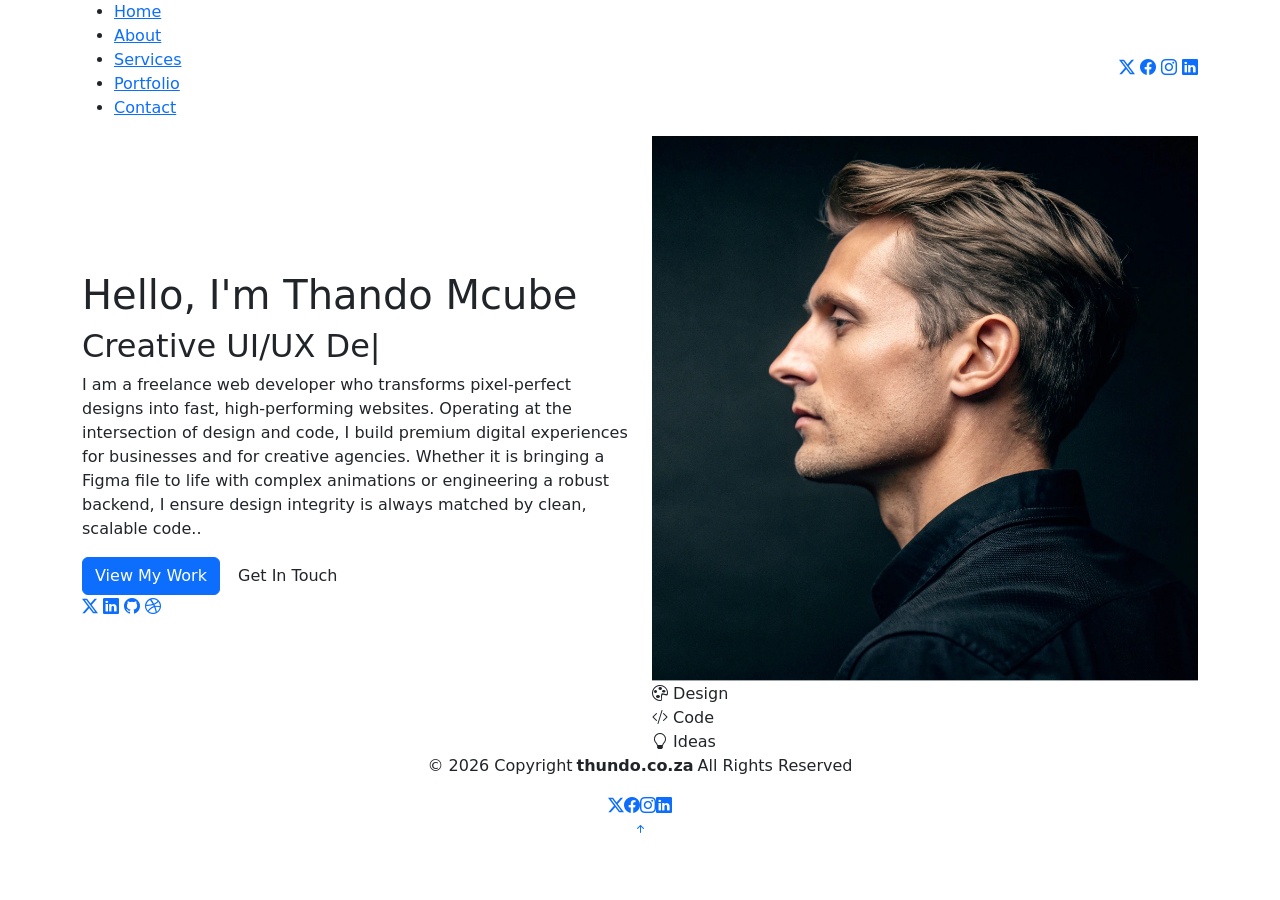
==== commit 1d243ac2: "new page titles" ====
--- a/index.html
+++ b/index.html
@@ -4,7 +4,7 @@
 <head>
   <meta charset="utf-8">
   <meta content="width=device-width, initial-scale=1.0" name="viewport">
-  <title>Index - FolioOne Bootstrap Template</title>
+  <title>Home | thundo.co.za</title>
   <meta name="description" content="">
   <meta name="keywords" content="">
 
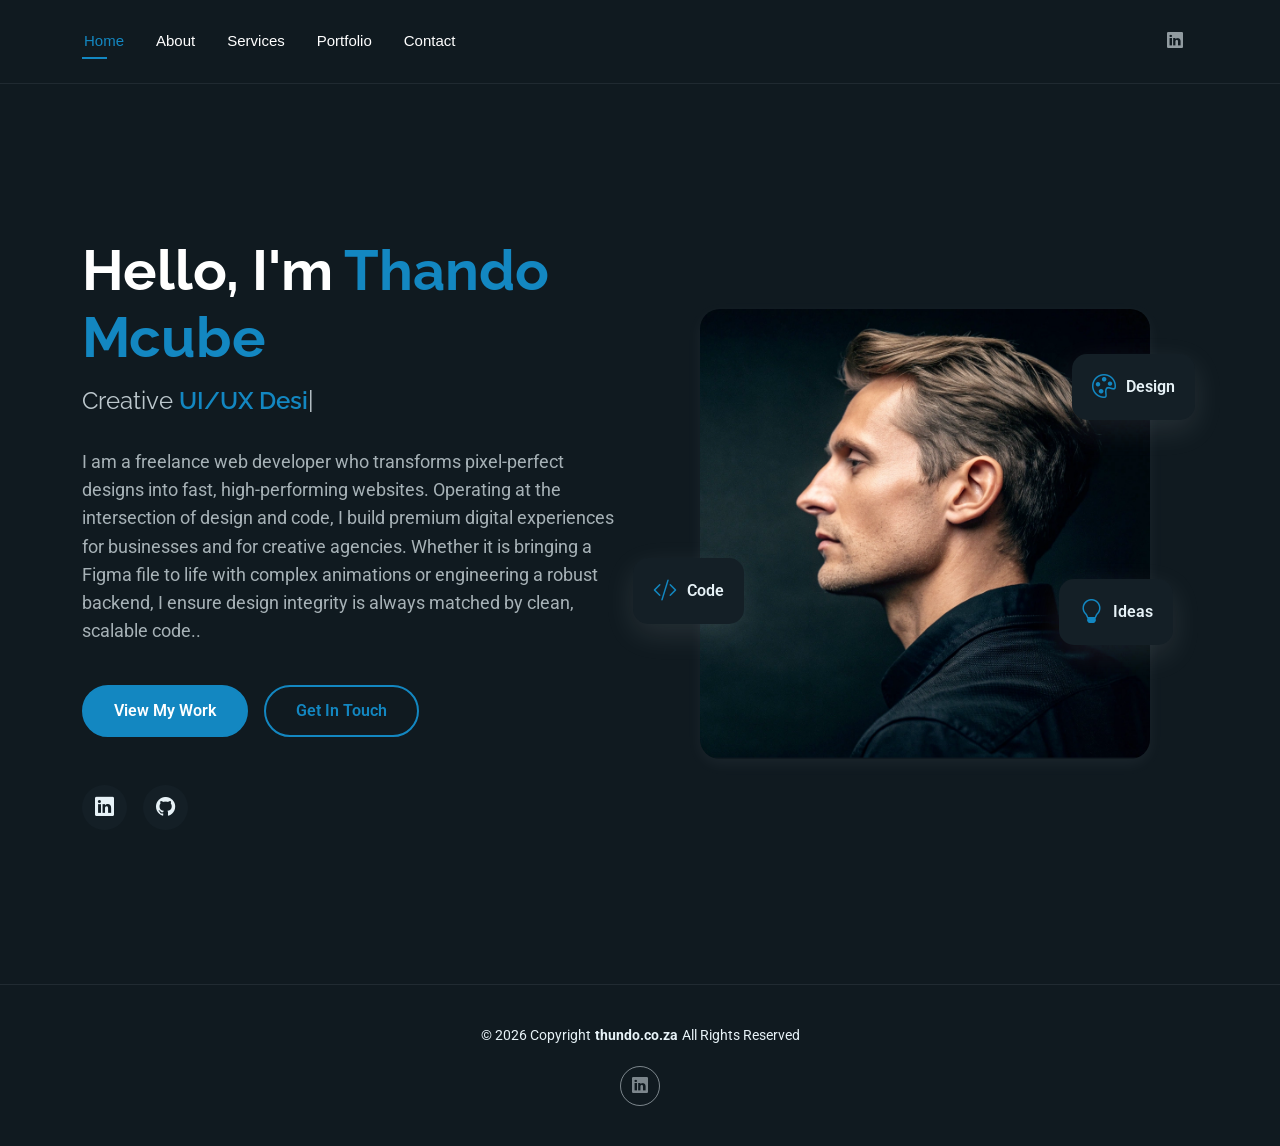
==== commit 7b235675: "link to socials and github added" ====
--- a/index.html
+++ b/index.html
@@ -9,8 +9,8 @@
   <meta name="keywords" content="">
 
   <!-- Favicons -->
-  <link href="assets/img/favicon.png" rel="icon">
-  <link href="assets/img/apple-touch-icon.png" rel="apple-touch-icon">
+  <link href="assets/img/favicon.ico" rel="icon">
+  <link href="android-chrome-512x512.png" rel="apple-touch-icon">
 
   <!-- Fonts -->
   <link href="https://fonts.googleapis.com" rel="preconnect">
@@ -50,10 +50,7 @@
       </nav>
 
       <div class="header-social-links">
-        <a href="#" class="twitter"><i class="bi bi-twitter-x"></i></a>
-        <a href="#" class="facebook"><i class="bi bi-facebook"></i></a>
-        <a href="#" class="instagram"><i class="bi bi-instagram"></i></a>
-        <a href="#" class="linkedin"><i class="bi bi-linkedin"></i></a>
+        <a href="https://www.linkedin.com/in/thando-mcube-bb2957168?utm_source=share_via&utm_content=profile&utm_medium=member_android" class="linkedin"><i class="bi bi-linkedin"></i></a>
       </div>
 
     </div>
@@ -77,10 +74,8 @@
                 <a href="contact.html" class="btn btn-outline">Get In Touch</a>
               </div>
               <div class="social-links" data-aos="fade-up" data-aos-delay="600">
-                <a href="#"><i class="bi bi-twitter-x"></i></a>
-                <a href="#"><i class="bi bi-linkedin"></i></a>
-                <a href="#"><i class="bi bi-github"></i></a>
-                <a href="#"><i class="bi bi-dribbble"></i></a>
+                <a href="https://www.linkedin.com/in/thando-mcube-bb2957168?utm_source=share_via&utm_content=profile&utm_medium=member_android" class="linkedin"><i class="bi bi-linkedin"></i></a>
+                <a href="https://github.com/thando-developer-works/" class="github"><i class="bi bi-github"></i></a>
               </div>
             </div>
           </div>
@@ -120,10 +115,7 @@
         <p>© <span>2026 Copyright</span><strong class="px-1 sitename">thundo.co.za</strong><span>All Rights Reserved<br></span></p>
       </div>
       <div class="social-links d-flex justify-content-center">
-        <a href=""><i class="bi bi-twitter-x"></i></a>
-        <a href=""><i class="bi bi-facebook"></i></a>
-        <a href=""><i class="bi bi-instagram"></i></a>
-        <a href=""><i class="bi bi-linkedin"></i></a>
+        <a href="https://www.linkedin.com/in/thando-mcube-bb2957168?utm_source=share_via&utm_content=profile&utm_medium=member_android" class="linkedin"><i class="bi bi-linkedin"></i></a>
       </div>
     </div>
 
--- a/assets/css/main.css
+++ b/assets/css/main.css
@@ -2845,11 +2845,4 @@
 
 .contact .contact-form .btn:hover {
   background-color: color-mix(in srgb, var(--surface-color), transparent 70%);
-}
-
-/*--------------------------------------------------------------
-# Starter Section Section
---------------------------------------------------------------*/
-.starter-section {
-  /* Add your styles here */
 }
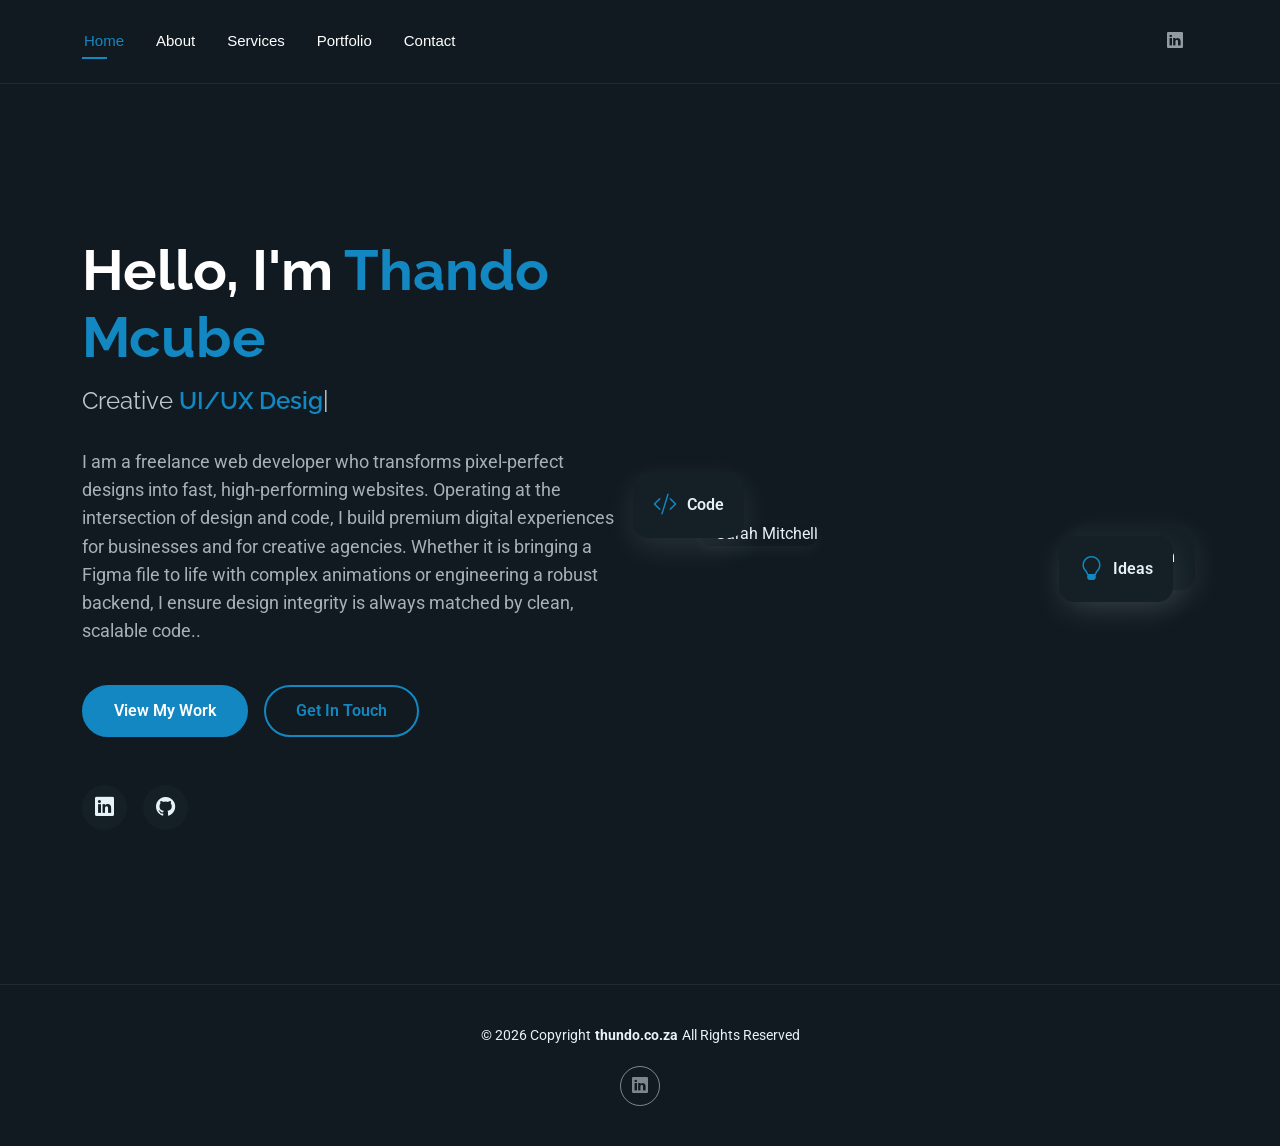
==== commit 2fc6a62f: "replace images" ====
--- a/index.html
+++ b/index.html
@@ -82,7 +82,7 @@
           <div class="col-lg-6 order-1 order-lg-2">
             <div class="hero-image" data-aos="zoom-in" data-aos-delay="300">
               <div class="image-wrapper">
-                <img src="assets/img/profile/profile-square-11.webp" alt="Sarah Mitchell" class="img-fluid">
+                <img src="https://images.unsplash.com/photo-1507238691740-187a5b1d37b8?q=80&w=455&auto=format&fit=crop&ixlib=rb-4.1.0&ixid=M3wxMjA3fDB8MHxwaG90by1wYWdlfHx8fGVufDB8fHx8fA%3D%3D" alt="Sarah Mitchell" class="img-fluid">
                 <div class="floating-elements">
                   <div class="floating-card design" data-aos="fade-left" data-aos-delay="700">
                     <i class="bi bi-palette"></i>
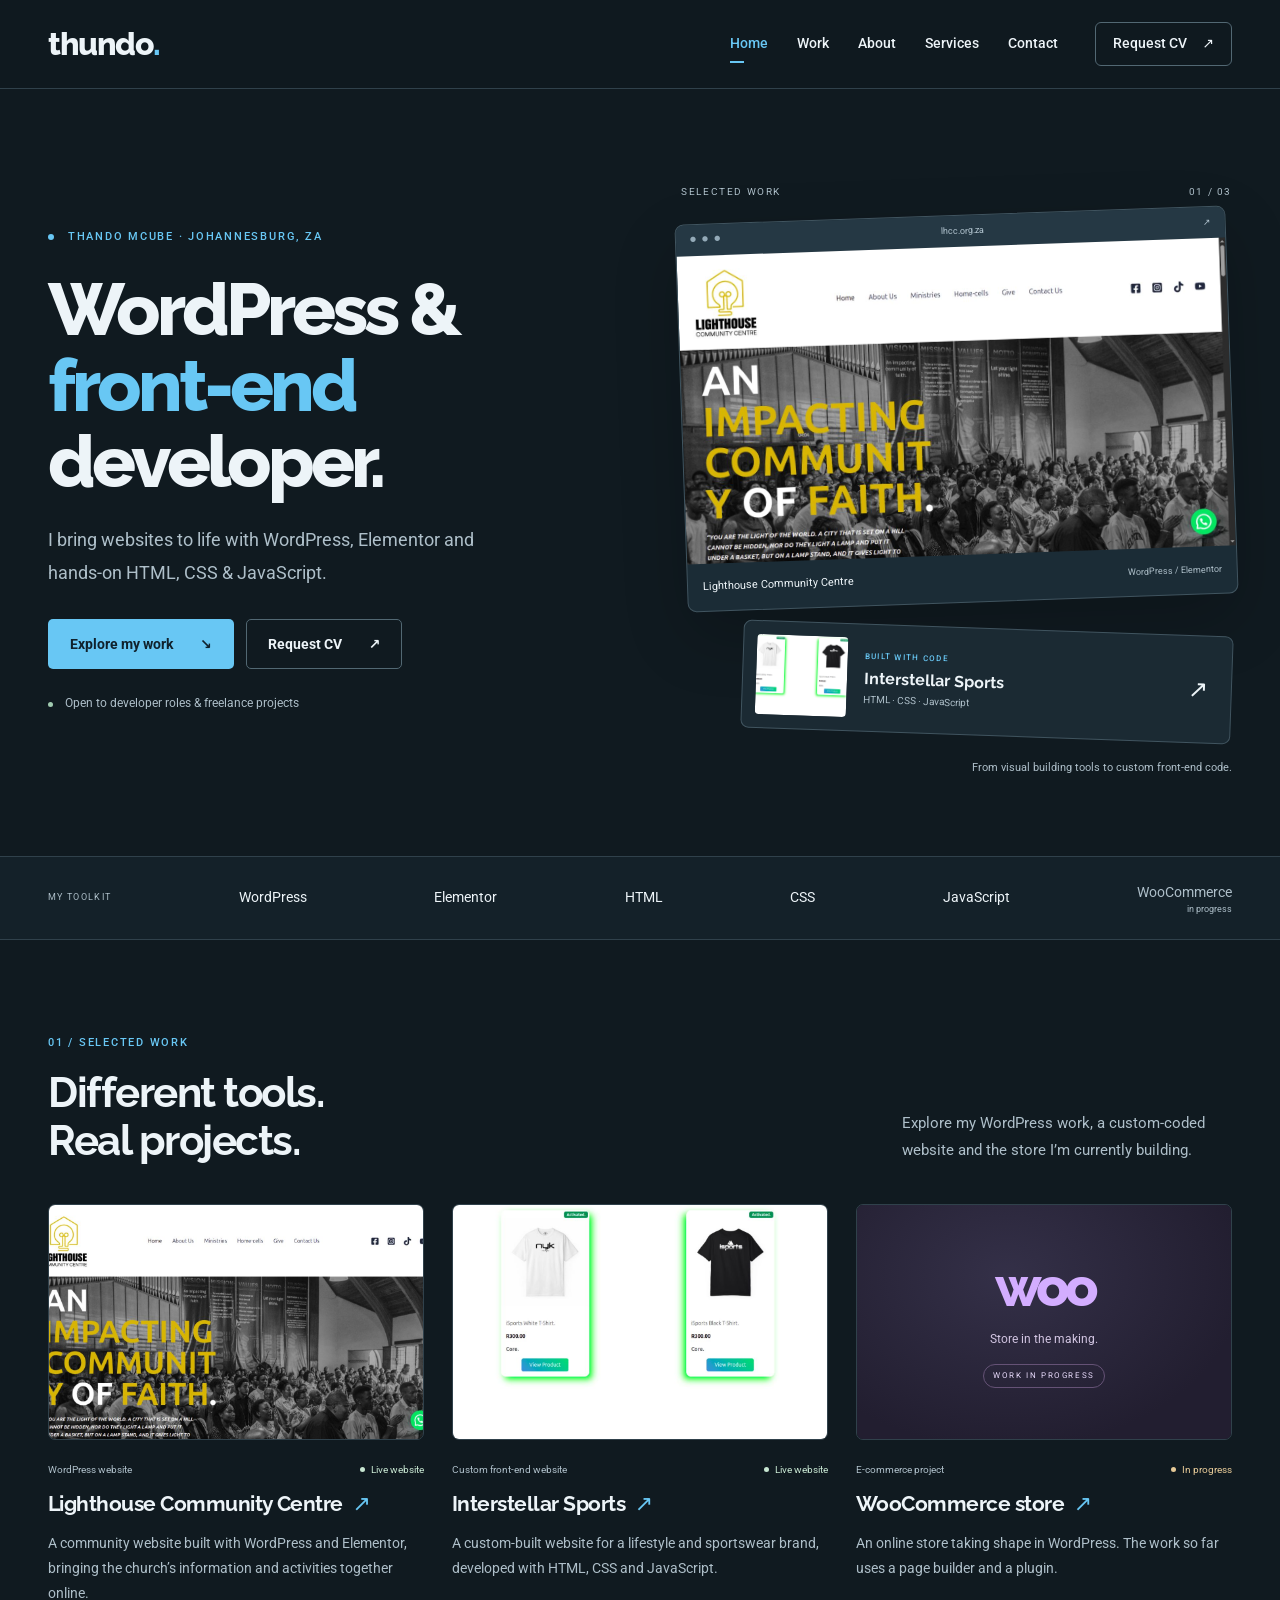
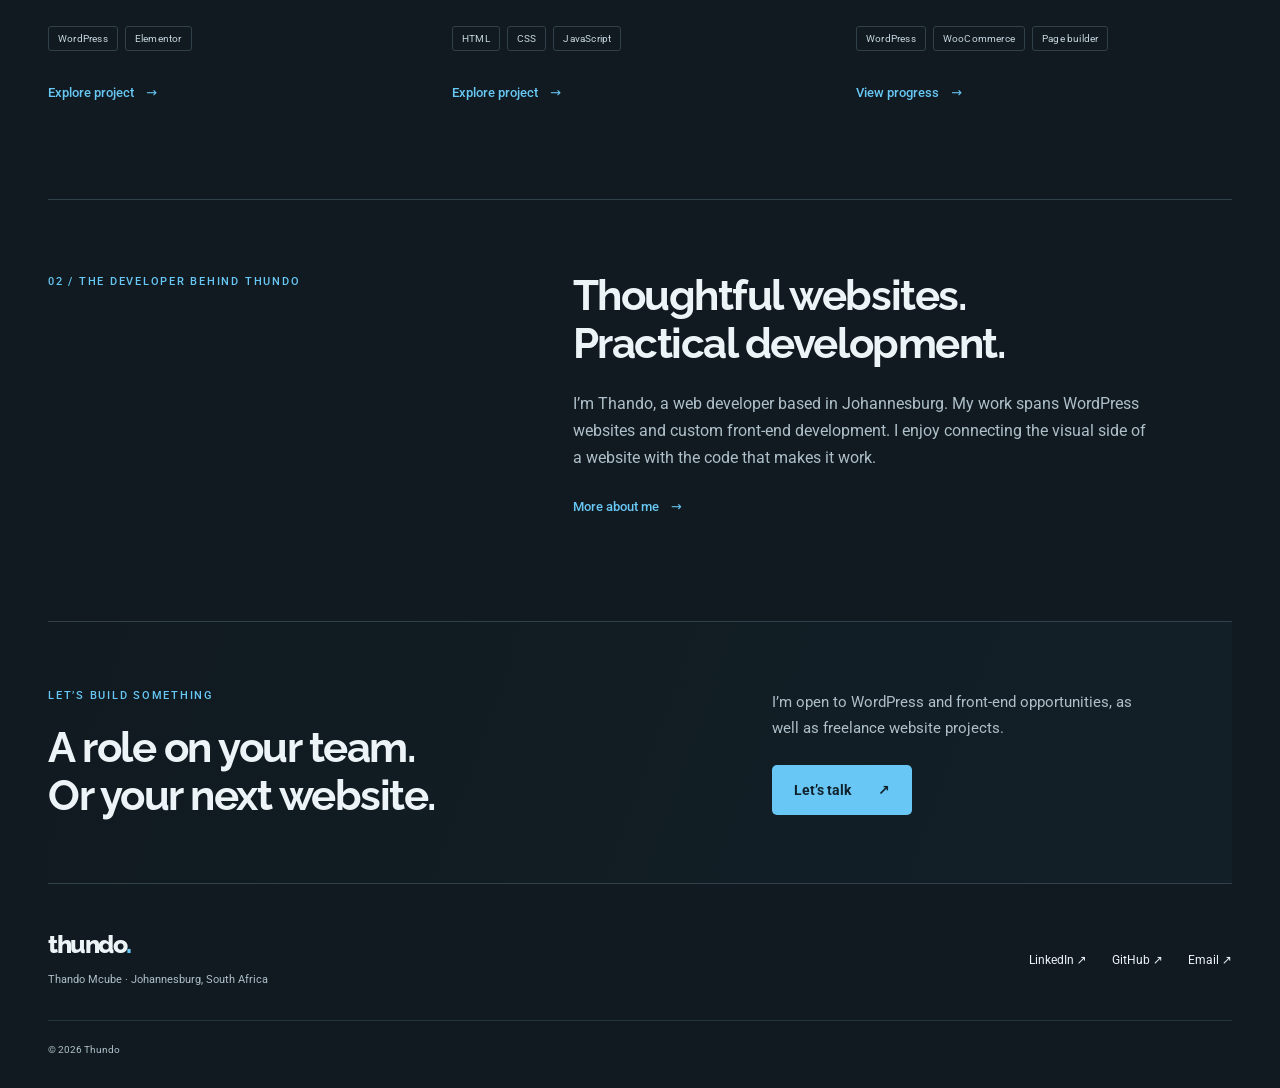
==== commit 4a25ecfc: "Improve Thundo developer portfolio and project presentation" ====
--- a/index.html
+++ b/index.html
@@ -1,147 +1,34 @@
-<!DOCTYPE html>
-<html lang="en">
-
+<!doctype html>
+<html lang="en-ZA">
 <head>
-  <meta charset="utf-8">
-  <meta content="width=device-width, initial-scale=1.0" name="viewport">
-  <title>Home | thundo.co.za</title>
-  <meta name="description" content="">
-  <meta name="keywords" content="">
-
-  <!-- Favicons -->
-  <link href="assets/img/favicon.ico" rel="icon">
-  <link href="android-chrome-512x512.png" rel="apple-touch-icon">
-
-  <!-- Fonts -->
-  <link href="https://fonts.googleapis.com" rel="preconnect">
-  <link href="https://fonts.gstatic.com" rel="preconnect" crossorigin>
-  <link href="https://fonts.googleapis.com/css2?family=Roboto:ital,wght@0,100;0,300;0,400;0,500;0,700;0,900;1,100;1,300;1,400;1,500;1,700;1,900&family=Poppins:ital,wght@0,100;0,200;0,300;0,400;0,500;0,600;0,700;0,800;0,900;1,100;1,200;1,300;1,400;1,500;1,600;1,700;1,800;1,900&family=Raleway:ital,wght@0,100;0,200;0,300;0,400;0,500;0,600;0,700;0,800;0,900;1,100;1,200;1,300;1,400;1,500;1,600;1,700;1,800;1,900&display=swap" rel="stylesheet">
-
-  <!-- Vendor CSS Files -->
-  <link href="assets/vendor/bootstrap/css/bootstrap.min.css" rel="stylesheet">
-  <link href="assets/vendor/bootstrap-icons/bootstrap-icons.css" rel="stylesheet">
-  <link href="assets/vendor/aos/aos.css" rel="stylesheet">
-  <link href="assets/vendor/swiper/swiper-bundle.min.css" rel="stylesheet">
-  <link href="assets/vendor/glightbox/css/glightbox.min.css" rel="stylesheet">
-
-  <!-- Main CSS File -->
-  <link href="assets/css/main.css" rel="stylesheet">
+<meta charset="utf-8">
+<meta name="viewport" content="width=device-width, initial-scale=1">
+<title>Thando Mcube — WordPress &amp; Front-End Developer | Thundo</title>
+<meta name="description" content="Johannesburg-based developer working with WordPress, Elementor, HTML, CSS and JavaScript. Explore projects and get in touch about roles or freelance work.">
+<meta name="theme-color" content="#101a20">
+<meta property="og:type" content="website">
+<meta property="og:title" content="Thando Mcube — WordPress &amp; Front-End Developer | Thundo">
+<meta property="og:description" content="Johannesburg-based developer working with WordPress, Elementor, HTML, CSS and JavaScript. Explore projects and get in touch about roles or freelance work.">
+<link rel="icon" href="assets/img/favicon.ico">
+<link rel="apple-touch-icon" href="assets/img/apple-touch-icon.png">
+<link rel="preconnect" href="https://fonts.googleapis.com">
+<link rel="preconnect" href="https://fonts.gstatic.com" crossorigin>
+<link href="https://fonts.googleapis.com/css2?family=Raleway:wght@500;600;700;800&amp;family=Roboto:wght@400;500;700&amp;display=swap" rel="stylesheet">
+<link rel="stylesheet" href="assets/css/site.css">
+<script src="assets/js/site.js" defer></script>
 </head>
-
-<body class="index-page">
-
-  <header id="header" class="header d-flex align-items-center light-background sticky-top">
-    <div class="container position-relative d-flex align-items-center justify-content-between">
-
-      <!-- <a href="index.html" class="logo d-flex align-items-center me-auto me-xl-0">
-      <img src="assets/img/logo.webp" alt="">
-      <h1 class="sitename">FolioOne</h1> 
-    </a> -->
-
-      <nav id="navmenu" class="navmenu">
-        <ul>
-          <li><a href="index.html" class="active">Home</a></li>
-          <li><a href="about.html">About</a></li>
-          <li><a href="services.html">Services</a></li>
-          <li><a href="portfolio.html">Portfolio</a></li>
-          <li><a href="contact.html">Contact</a></li>
-        </ul>
-        <i class="mobile-nav-toggle d-xl-none bi bi-list"></i>
-      </nav>
-
-      <div class="header-social-links">
-        <a href="https://www.linkedin.com/in/thando-mcube-bb2957168?utm_source=share_via&utm_content=profile&utm_medium=member_android" class="linkedin"><i class="bi bi-linkedin"></i></a>
-      </div>
-
-    </div>
-  </header>
-
-  <main class="main">
-
-    <!-- Hero Section -->
-    <section id="hero" class="hero section">
-
-      <div class="container" data-aos="fade-up" data-aos-delay="100">
-
-        <div class="row gy-4 align-items-center">
-          <div class="col-lg-6 order-2 order-lg-1">
-            <div class="hero-content">
-              <h1 data-aos="fade-up" data-aos-delay="200">Hello, I'm <span class="highlight">Thando Mcube</span></h1>
-              <h2 data-aos="fade-up" data-aos-delay="300">Creative <span class="typed" data-typed-items="UI/UX Designer., Web Developer., Digital Artist., Brand Strategist."></span></h2>
-              <p data-aos="fade-up" data-aos-delay="400">I am a freelance web developer who transforms pixel-perfect designs into fast, high-performing websites. Operating at the intersection of design and code, I build premium digital experiences for businesses and for creative agencies. Whether it is bringing a Figma file to life with complex animations or engineering a robust backend, I ensure design integrity is always matched by clean, scalable code..</p>
-              <div class="hero-actions" data-aos="fade-up" data-aos-delay="500">
-                <a href="portfolio.html" class="btn btn-primary">View My Work</a>
-                <a href="contact.html" class="btn btn-outline">Get In Touch</a>
-              </div>
-              <div class="social-links" data-aos="fade-up" data-aos-delay="600">
-                <a href="https://www.linkedin.com/in/thando-mcube-bb2957168?utm_source=share_via&utm_content=profile&utm_medium=member_android" class="linkedin"><i class="bi bi-linkedin"></i></a>
-                <a href="https://github.com/thando-developer-works/" class="github"><i class="bi bi-github"></i></a>
-              </div>
-            </div>
-          </div>
-          <div class="col-lg-6 order-1 order-lg-2">
-            <div class="hero-image" data-aos="zoom-in" data-aos-delay="300">
-              <div class="image-wrapper">
-                <img src="https://images.unsplash.com/photo-1507238691740-187a5b1d37b8?q=80&w=455&auto=format&fit=crop&ixlib=rb-4.1.0&ixid=M3wxMjA3fDB8MHxwaG90by1wYWdlfHx8fGVufDB8fHx8fA%3D%3D" alt="Sarah Mitchell" class="img-fluid">
-                <div class="floating-elements">
-                  <div class="floating-card design" data-aos="fade-left" data-aos-delay="700">
-                    <i class="bi bi-palette"></i>
-                    <span>Design</span>
-                  </div>
-                  <div class="floating-card code" data-aos="fade-right" data-aos-delay="800">
-                    <i class="bi bi-code-slash"></i>
-                    <span>Code</span>
-                  </div>
-                  <div class="floating-card creativity" data-aos="fade-up" data-aos-delay="900">
-                    <i class="bi bi-lightbulb"></i>
-                    <span>Ideas</span>
-                  </div>
-                </div>
-              </div>
-            </div>
-          </div>
-        </div>
-
-      </div>
-
-    </section><!-- /Hero Section -->
-
-  </main>
-
-  <footer id="footer" class="footer">
-
-    <div class="container">
-      <div class="copyright text-center ">
-        <p>© <span>2026 Copyright</span><strong class="px-1 sitename">thundo.co.za</strong><span>All Rights Reserved<br></span></p>
-      </div>
-      <div class="social-links d-flex justify-content-center">
-        <a href="https://www.linkedin.com/in/thando-mcube-bb2957168?utm_source=share_via&utm_content=profile&utm_medium=member_android" class="linkedin"><i class="bi bi-linkedin"></i></a>
-      </div>
-    </div>
-
-  </footer>
-
-  <!-- Scroll Top -->
-  <a href="#" id="scroll-top" class="scroll-top d-flex align-items-center justify-content-center"><i class="bi bi-arrow-up-short"></i></a>
-
-  <!-- Preloader -->
-  <div id="preloader"></div>
-
-  <!-- Vendor JS Files -->
-  <script src="assets/vendor/bootstrap/js/bootstrap.bundle.min.js"></script>
-  <script src="assets/vendor/php-email-form/validate.js"></script>
-  <script src="assets/vendor/aos/aos.js"></script>
-  <script src="assets/vendor/typed.js/typed.umd.js"></script>
-  <script src="assets/vendor/waypoints/noframework.waypoints.js"></script>
-  <script src="assets/vendor/purecounter/purecounter_vanilla.js"></script>
-  <script src="assets/vendor/swiper/swiper-bundle.min.js"></script>
-  <script src="assets/vendor/imagesloaded/imagesloaded.pkgd.min.js"></script>
-  <script src="assets/vendor/isotope-layout/isotope.pkgd.min.js"></script>
-  <script src="assets/vendor/glightbox/js/glightbox.min.js"></script>
-
-  <!-- Main JS File -->
-  <script src="assets/js/main.js"></script>
-
-</body>
-
-</html>+<body>
+<a class="skip-link" href="#main">Skip to content</a>
+<header class="site-header"><div class="container header-inner">
+<a class="wordmark" href="index.html" aria-label="Thundo home">thundo<span>.</span></a>
+<button class="menu-toggle" type="button" aria-expanded="false" aria-controls="primary-nav" hidden>Menu <span aria-hidden="true">☰</span></button>
+<nav id="primary-nav" class="primary-nav" aria-label="Main navigation"><a href="index.html" aria-current="page">Home</a><a href="portfolio.html">Work</a><a href="about.html">About</a><a href="services.html">Services</a><a href="contact.html">Contact</a><a class="nav-cv" href="mailto:info@thundo.co.za?subject=CV%20request%20%E2%80%94%20Thando%20Mcube">Request CV <span aria-hidden="true">↗</span></a></nav>
+</div></header>
+<main id="main" tabindex="-1">
+<section class="home-hero container"><div class="hero-copy"><p class="eyebrow"><span class="small-dot" aria-hidden="true"></span> THANDO MCUBE · JOHANNESBURG, ZA</p><h1>WordPress &amp;<br><span>front-end</span><br>developer.</h1><p class="hero-description">I bring websites to life with WordPress, Elementor and hands-on HTML, CSS &amp; JavaScript.</p><div class="actions"><a class="button primary" href="portfolio.html">Explore my work <span aria-hidden="true">↘</span></a><a class="button secondary" href="mailto:info@thundo.co.za?subject=CV%20request%20%E2%80%94%20Thando%20Mcube">Request CV <span aria-hidden="true">↗</span></a></div><p class="availability"><span class="small-dot" aria-hidden="true"></span> Open to developer roles &amp; freelance projects</p></div>
+<div class="hero-showcase"><div class="showcase-label"><span>SELECTED WORK</span><span>01 / 03</span></div><a class="hero-window" href="lhcc.html"><div class="browser-bar" aria-hidden="true"><span>● ● ●</span><span>lhcc.org.za</span><span>↗</span></div><img src="assets/img/projects/lhcc.png" alt="Lighthouse Community Centre website with its yellow and white headline over a congregation photograph" width="1280" height="720" loading="eager"><div class="window-caption"><span>Lighthouse Community Centre</span><span>WordPress / Elementor</span></div></a><a class="small-project" href="interstellar-sports.html"><img src="assets/img/projects/interstellar.png" alt="Product presentation on the Interstellar Sports website" width="1280" height="720" loading="eager"><div><span class="eyebrow">BUILT WITH CODE</span><strong>Interstellar Sports</strong><span>HTML · CSS · JavaScript</span></div><span aria-hidden="true">↗</span></a><p class="showcase-footnote">From visual building tools to custom front-end code.</p></div></section>
+<div class="tool-strip"><div class="container"><span class="strip-label">MY TOOLKIT</span><span>WordPress</span><span>Elementor</span><span>HTML</span><span>CSS</span><span>JavaScript</span><span class="learning">WooCommerce <small>in progress</small></span></div></div>
+<section class="work-section container" id="work"><div class="section-heading"><div><p class="eyebrow">01 / SELECTED WORK</p><h2>Different tools.<br>Real projects.</h2></div><p>Explore my WordPress work, a custom-coded website and the store I’m currently building.</p></div><div class="project-grid"><article class="project-card"><a class="project-visual" href="lhcc.html" aria-label="Explore Lighthouse Community Centre"><img src="assets/img/projects/lhcc.png" alt="Lighthouse Community Centre website with its yellow and white headline over a congregation photograph" width="1280" height="720" loading="lazy"></a><div class="project-meta"><span>WordPress website</span><span class="status ">Live website</span></div><h3><a href="lhcc.html">Lighthouse Community Centre <span aria-hidden="true">↗</span></a></h3><p>A community website built with WordPress and Elementor, bringing the church’s information and activities together online.</p><ul class="tags" aria-label="Technologies"><li>WordPress</li><li>Elementor</li></ul><a class="text-link" href="lhcc.html">Explore project <span aria-hidden="true">→</span><span class="sr-only">: Lighthouse Community Centre</span></a></article><article class="project-card"><a class="project-visual" href="interstellar-sports.html" aria-label="Explore Interstellar Sports"><img src="assets/img/projects/interstellar.png" alt="Product presentation on the Interstellar Sports website" width="1280" height="720" loading="lazy"></a><div class="project-meta"><span>Custom front-end website</span><span class="status ">Live website</span></div><h3><a href="interstellar-sports.html">Interstellar Sports <span aria-hidden="true">↗</span></a></h3><p>A custom-built website for a lifestyle and sportswear brand, developed with HTML, CSS and JavaScript.</p><ul class="tags" aria-label="Technologies"><li>HTML</li><li>CSS</li><li>JavaScript</li></ul><a class="text-link" href="interstellar-sports.html">Explore project <span aria-hidden="true">→</span><span class="sr-only">: Interstellar Sports</span></a></article><article class="project-card"><a class="project-visual" href="woocommerce.html" aria-label="Explore WooCommerce store"><div class="work-in-progress"><span class="wc-mark" aria-hidden="true">woo</span><span>Store in the making.</span><span class="progress-label">WORK IN PROGRESS</span></div></a><div class="project-meta"><span>E-commerce project</span><span class="status status-progress">In progress</span></div><h3><a href="woocommerce.html">WooCommerce store <span aria-hidden="true">↗</span></a></h3><p>An online store taking shape in WordPress. The work so far uses a page builder and a plugin.</p><ul class="tags" aria-label="Technologies"><li>WordPress</li><li>WooCommerce</li><li>Page builder</li></ul><a class="text-link" href="woocommerce.html">View progress <span aria-hidden="true">→</span><span class="sr-only">: WooCommerce store</span></a></article></div></section>
+<section class="about-strip container"><p class="eyebrow">02 / THE DEVELOPER BEHIND THUNDO</p><div><h2>Thoughtful websites.<br>Practical development.</h2><p>I’m Thando, a web developer based in Johannesburg. My work spans WordPress websites and custom front-end development. I enjoy connecting the visual side of a website with the code that makes it work.</p><a class="text-link" href="about.html">More about me <span aria-hidden="true">→</span></a></div></section><section class="contact-band container"><div><p class="eyebrow">LET’S BUILD SOMETHING</p><h2>A role on your team.<br>Or your next website.</h2></div><div><p>I’m open to WordPress and front-end opportunities, as well as freelance website projects.</p><a class="button primary" href="contact.html">Let’s talk <span aria-hidden="true">↗</span></a></div></section></main>
+<footer class="site-footer container"><div><a class="wordmark" href="index.html">thundo<span>.</span></a><p>Thando Mcube · Johannesburg, South Africa</p></div><div class="footer-links"><a href="https://www.linkedin.com/in/thando-mcube-bb2957168">LinkedIn <span aria-hidden="true">↗</span></a><a href="https://github.com/thando-developer-works/">GitHub <span aria-hidden="true">↗</span></a><a href="mailto:info@thundo.co.za">Email <span aria-hidden="true">↗</span></a></div><p class="copyright">© 2026 Thundo</p></footer>
+</body></html>
--- a/assets/css/site.css
+++ b/assets/css/site.css
@@ -0,0 +1,230 @@
+/* Thundo: dark navy identity, brighter accessible blue, static-first layouts. */
+:root {color-scheme:dark;--bg:#101a20;--surface:#17252e;--text:#edf4f8;--muted:#aebfc9;--blue:#68c7f4;--line:#30414b;--heading:'Raleway',sans-serif;--body:'Roboto',system-ui,sans-serif}
+*{box-sizing:border-box}
+html{scroll-behavior:smooth;scroll-padding-top:100px}
+body{margin:0;background:var(--bg);color:var(--text);font-family:var(--body);font-size:16px;line-height:1.7;-webkit-font-smoothing:antialiased}
+img{display:block;max-width:100%;height:auto}
+a{color:inherit;text-decoration:none;text-underline-offset:5px}
+a:hover{color:var(--blue)}
+button{font:inherit;cursor:pointer}
+button,a{-webkit-tap-highlight-color:transparent}
+:focus-visible{outline:3px solid var(--blue);outline-offset:6px;border-radius:3px}
+#main:focus{outline:none}
+::selection{color:var(--bg);background:var(--blue)}
+h1,h2,h3,p,ul,figure{margin:0}
+h1,h2,h3{font-family:var(--heading);font-weight:700;line-height:1.13;letter-spacing:-.035em}
+p{color:var(--muted)}
+h2{font-size:clamp(30px,3.3vw,44px)}
+h3{font-size:23px;line-height:1.3;letter-spacing:-.025em}
+.container{width:min(1184px,calc(100% - 96px));margin-inline:auto}
+.sr-only{position:absolute;width:1px;height:1px;padding:0;margin:-1px;overflow:hidden;clip:rect(0,0,0,0);white-space:nowrap;border:0}
+.skip-link{position:fixed;top:12px;left:12px;padding:12px 24px;z-index:20;background:var(--blue);color:var(--bg);transform:translateY(-180%)}
+.skip-link:focus{transform:translateY(0);color:var(--bg)}
+.site-header{position:sticky;top:0;z-index:10;background:#101a20f5;border-bottom:1px solid var(--line);backdrop-filter:blur(14px)}
+.header-inner{display:flex;align-items:center;justify-content:space-between;min-height:88px;gap:30px}
+.wordmark{font-family:var(--heading);font-size:32px;font-weight:800;letter-spacing:-1.5px;line-height:1.2}
+.wordmark span{color:var(--blue)}
+.primary-nav{display:flex;align-items:center;gap:29px;font-size:14px;font-weight:500}
+.primary-nav a{padding:11px 0;position:relative}
+.primary-nav a[aria-current]{color:var(--blue)}
+.primary-nav a[aria-current]::after{content:'';position:absolute;bottom:4px;left:0;width:14px;height:2px;background:var(--blue)}
+.primary-nav .nav-cv{border:1px solid #526873;border-radius:6px;padding:9px 17px;margin-left:8px}
+.nav-cv span{margin-left:12px}
+.menu-toggle{background:transparent;border:1px solid var(--line);color:var(--text);border-radius:6px;min-height:44px;padding:8px 13px}
+.menu-toggle span{margin-left:12px}
+.menu-toggle[hidden]{display:none}
+.eyebrow{font-family:var(--body);font-size:11px;font-weight:500;letter-spacing:.16em;line-height:1.8;text-transform:uppercase;color:var(--blue)}
+.small-dot{display:inline-block;width:6px;height:6px;background:var(--blue);border-radius:50%;vertical-align:middle;margin-right:9px}
+.accent{color:var(--blue)}
+.home-hero{display:grid;grid-template-columns:1.05fr 1fr;align-items:center;gap:55px;padding-top:74px;padding-bottom:78px}
+.hero-copy h1{font-size:clamp(46px,5.7vw,76px);line-height:1.04;letter-spacing:-.055em;margin:25px 0 25px;font-weight:800}
+.hero-copy h1>span{color:var(--blue)}
+.hero-description{max-width:445px;font-size:18px;line-height:1.8}
+.actions{display:flex;align-items:center;flex-wrap:wrap;gap:12px;margin-top:30px}
+.button{display:inline-flex;align-items:center;justify-content:center;gap:27px;min-height:50px;padding:13px 21px;border:1px solid transparent;border-radius:5px;font-size:14px;line-height:1.5;font-weight:700;transition:background .18s,color .18s}
+.button.primary{background:var(--blue);color:#10222d}
+.button.primary:hover{background:#9edfff;color:#10222d}
+.button.secondary{border-color:#526873;background:transparent;color:var(--text)}
+.button.secondary:hover{background:#223743;border-color:var(--blue)}
+.availability{font-size:12px;margin-top:24px;color:var(--muted)}
+.availability .small-dot{background:#a1cbb0;width:5px;height:5px}
+.hero-showcase{min-width:0;padding-top:20px;position:relative}
+.showcase-label{display:flex;justify-content:space-between;font-size:10px;letter-spacing:.16em;color:var(--muted);margin:0 0 15px}
+.hero-window{display:block;background:#1b2c36;border:1px solid #40545f;border-radius:9px;overflow:hidden;box-shadow:0 25px 65px #0003;transform:rotate(-2deg)}
+.hero-window:hover{border-color:var(--blue)}
+.browser-bar{display:flex;justify-content:space-between;align-items:center;font-size:9px;color:#b4c6d1;background:#253844;padding:9px 14px;line-height:1.4}
+.browser-bar>span:first-child{color:#94aab8;letter-spacing:2px;font-size:7px}
+.hero-window img{width:100%;aspect-ratio:16/9;object-fit:cover}
+.window-caption{display:flex;justify-content:space-between;gap:12px;align-items:center;font-size:11px;padding:14px 15px}
+.window-caption>span:last-child{color:var(--muted);font-size:9px}
+.small-project{position:relative;display:flex;align-items:center;gap:17px;width:89%;margin:25px 0 0 auto;padding:13px;background:#1b2a33;border:1px solid #40545f;border-radius:8px;transform:rotate(2deg)}
+.small-project>img{width:91px;height:80px;object-fit:cover;object-position:center;border-radius:4px}
+.small-project>div{display:grid;gap:5px;flex:1;line-height:1.3}
+.small-project .eyebrow{font-size:8px}
+.small-project strong{font:700 16px var(--heading)}
+.small-project>div>span:last-child{font-size:10px;color:var(--muted)}
+.small-project>span{font-size:24px;margin:0 10px}
+.showcase-footnote{font-size:11px;margin-top:23px;text-align:right}
+.tool-strip{border-block:1px solid var(--line);background:#142129}
+.tool-strip .container{display:flex;align-items:center;justify-content:space-between;gap:25px;flex-wrap:wrap;padding-block:24px;font-size:14px}
+.tool-strip .strip-label{font-size:9px;letter-spacing:.15em;color:var(--muted)}
+.tool-strip .learning{color:var(--muted)}
+.learning small{font-size:9px;display:block;text-align:right;line-height:1.2}
+.work-section{padding-block:93px 84px}
+.section-heading{display:flex;justify-content:space-between;gap:40px;align-items:flex-end;margin-bottom:40px}
+.section-heading .eyebrow{margin-bottom:16px}
+.section-heading>p{max-width:330px;font-size:15px;line-height:1.8}
+.project-grid{display:grid;grid-template-columns:repeat(3,minmax(0,1fr));gap:28px}
+.project-card{min-width:0;display:flex;flex-direction:column;align-items:flex-start}
+.project-visual{width:100%;overflow:hidden;display:block;background:#1d2a33;border:1px solid var(--line);border-radius:7px;margin-bottom:21px}
+.project-visual img{width:100%;aspect-ratio:16/10;object-fit:cover;transition:transform .25s}
+.project-visual:hover img{transform:scale(1.03)}
+.project-meta{width:100%;display:flex;align-items:center;justify-content:space-between;gap:8px;margin-bottom:12px;font-size:10px;color:var(--muted)}
+.status{font-size:10px;white-space:nowrap;color:#c7e6d1;display:inline-flex;align-items:center;gap:6px;line-height:1.4}
+.status::before{content:'';width:5px;height:5px;border-radius:50%;background:currentColor;flex:none}
+.status-progress{color:#e5c997}
+.project-card :is(h2,h3){font-size:21px;margin-bottom:13px}
+.project-card :is(h2,h3) a>span{display:inline-block;font:400 22px var(--body);margin-left:5px;color:var(--blue)}
+.project-card p{font-size:14px;line-height:1.8;margin-bottom:20px}
+.tags{display:flex;flex-wrap:wrap;list-style:none;gap:7px;padding:0;font-size:10px;color:#c5d4de;letter-spacing:.02em}
+.tags li{padding:4px 9px;border:1px solid var(--line);border-radius:3px;line-height:1.5}
+.project-card .tags{margin-top:auto;margin-bottom:20px}
+.text-link{display:inline-flex;align-items:center;gap:12px;color:var(--blue);font-size:13px;font-weight:500;line-height:1.6;min-height:44px}
+.text-link:hover{text-decoration:underline}
+.work-in-progress{aspect-ratio:16/10;background:radial-gradient(ellipse at 40% 30%,#343048,#221e30 75%);width:100%;display:flex;flex-direction:column;align-items:center;justify-content:center;gap:12px;color:#e9dbfc}
+.wc-mark{font-family:var(--heading);font-size:55px;line-height:1.1;letter-spacing:-5px;font-weight:800;color:#d3adff}
+.work-in-progress>span:nth-child(2){font-size:12px;color:#d2c5e2}
+.work-in-progress .progress-label{font-size:8px;letter-spacing:.2em;border:1px solid #655276;border-radius:20px;padding:4px 9px;margin-top:3px}
+.about-strip{border-top:1px solid var(--line);padding-block:72px;display:grid;grid-template-columns:1fr 1.45fr;gap:70px}
+.about-strip p:not(.eyebrow){max-width:580px;margin:22px 0 14px;font-size:16px}
+.contact-band{border-block:1px solid var(--line);display:grid;grid-template-columns:1.4fr 1fr;gap:80px;padding-block:64px;margin-top:20px;background:linear-gradient(110deg,transparent,#17283266)}
+.contact-band .eyebrow{margin-bottom:18px}
+.contact-band>div:last-child{align-self:center}
+.contact-band p:not(.eyebrow){max-width:360px;font-size:15px;margin-bottom:24px}
+.site-footer{padding-block:45px 30px;display:grid;grid-template-columns:1fr auto;gap:30px;align-items:center}
+.site-footer .wordmark{font-size:25px}
+.site-footer p{font-size:11px;margin-top:10px}
+.footer-links{display:flex;gap:25px;font-size:12px}
+.footer-links a{padding-block:10px}
+.site-footer .copyright{grid-column:1/-1;font-size:10px;margin-top:0;border-top:1px solid #25353f;padding-top:20px}
+.page-intro{padding-top:74px;padding-bottom:55px}
+.page-intro h1{font-size:clamp(39px,5vw,66px);max-width:920px;margin:20px 0 25px;letter-spacing:-.045em;font-weight:800}
+.lead{font-size:18px;max-width:695px;line-height:1.85}
+.all-projects{padding-bottom:68px}
+.project-intro{padding-top:38px;padding-bottom:35px}
+.back-link{margin-bottom:32px}
+.project-title-row{display:flex;align-items:center;justify-content:space-between;gap:30px;margin-bottom:24px}
+.project-title-row h1{font-size:clamp(38px,5vw,64px);margin-top:16px;max-width:850px}
+.project-title-row .status{font-size:13px}
+.project-cover img{width:100%;aspect-ratio:16/9;object-fit:cover;border:1px solid var(--line);border-radius:8px}
+.project-cover .work-in-progress{aspect-ratio:2.6/1;border-radius:8px}
+.project-cover .wc-mark{font-size:92px}
+.project-cover figcaption{font-size:11px;color:var(--muted);padding-top:12px}
+.case-study{display:grid;grid-template-columns:1.5fr 1fr;gap:100px;padding-block:64px}
+.case-study h2{font-size:27px;margin:15px 0 19px}
+.case-study p{margin-bottom:30px;font-size:16px}
+.case-study aside{border-left:1px solid var(--line);padding-left:40px}
+.scope-list{padding:0 0 0 18px;color:var(--muted);font-size:14px;margin-bottom:30px}
+.scope-list li{padding:8px 0 8px 4px}
+.case-study .progress-note{border:1px solid #665b40;padding:16px;color:#e5c997;font-size:14px;border-radius:5px}
+.about-layout{display:grid;grid-template-columns:1fr 1.6fr;gap:80px;align-items:center;padding-bottom:78px}
+.about-layout h2{font-size:35px;margin-bottom:24px}
+.about-layout p{margin-top:18px}
+.monogram{aspect-ratio:1;display:flex;flex-direction:column;align-items:center;justify-content:center;border:1px solid #3e5665;border-radius:10px;background:linear-gradient(145deg,#213d4c,#13232d);position:relative}
+.monogram>span{font:800 clamp(80px,11vw,140px) var(--heading);letter-spacing:-.1em}
+.monogram small{font-size:8px;letter-spacing:.2em;margin-top:20px;color:#adbdc7}
+.skills-section{padding-block:58px;border-top:1px solid var(--line)}
+.skill-rows article{border-top:1px solid var(--line);padding:28px 0;display:grid;grid-template-columns:40px 1fr 260px;gap:20px;align-items:center}
+.skill-rows h3{font-size:21px;margin-bottom:7px}
+.skill-rows p{font-size:14px}
+.row-number{font-size:12px;color:var(--blue);align-self:start;padding-top:5px}
+.inline-note{font:400 10px var(--body);color:#e5c997;letter-spacing:0;margin-left:9px;white-space:nowrap}
+.service-list{padding-bottom:50px}
+.service-list article{border-top:1px solid var(--line);padding:40px 0;display:grid;grid-template-columns:80px 1fr;gap:20px}
+.service-list h2{font-size:32px}
+.service-list p{max-width:680px;margin-top:15px;margin-bottom:12px}
+.contact-layout{display:grid;grid-template-columns:1.1fr 1fr;gap:90px;padding:15px 0 80px}
+.email-feature{font-family:var(--heading);font-size:clamp(20px,2.8vw,34px);letter-spacing:-.04em;font-weight:600;color:var(--blue);overflow-wrap:anywhere;display:inline-block;padding-bottom:12px}
+.contact-layout .muted{font-size:13px}
+.contact-details{margin-top:40px}
+.contact-details>div{padding:18px 0;border-top:1px solid var(--line)}
+.contact-details dt{font-size:9px;letter-spacing:.15em;color:var(--muted);margin-bottom:7px}
+.contact-details dd{margin:0;font-size:14px}
+.contact-details dd a{display:inline-block;padding-block:5px;margin-right:20px}
+.contact-options{border:1px solid var(--line);border-radius:7px;padding:32px;background:#17252e}
+.contact-options article+article{margin-top:32px;padding-top:30px;border-top:1px solid var(--line)}
+.contact-options h2{font-size:26px;margin-top:13px}
+.contact-options p:not(.eyebrow){font-size:14px;margin-block:16px}
+.simple-content{padding-bottom:80px;min-height:210px}
+.simple-content p{margin-top:22px}
+@media(min-width:1440px){.home-hero{padding-block:90px 100px}.hero-copy h1{font-size:80px}}
+@media(max-width:1050px){.container{width:calc(100% - 56px)}.primary-nav{gap:19px}.home-hero{gap:34px}.hero-copy h1{font-size:60px}.hero-description{font-size:16px}.project-grid{gap:20px}.project-meta{flex-wrap:wrap}.project-card :is(h2,h3){font-size:20px}.small-project{width:95%}.small-project strong{font-size:14px}.small-project>img{width:72px;height:70px}.case-study{gap:50px}.contact-layout{gap:45px}.about-layout{gap:45px}.skill-rows article{grid-template-columns:30px 1fr 220px}}
+@media(max-width:800px){
+.container{width:calc(100% - 40px)}
+.site-header{max-height:100dvh;overflow-y:auto}
+.header-inner{min-height:74px;flex-wrap:wrap;gap:0;padding-block:15px}
+.wordmark{font-size:28px}
+.menu-toggle:not([hidden]){display:block}
+.primary-nav{width:100%;display:flex;flex-wrap:wrap;gap:4px 20px;padding-top:16px}
+.primary-nav a{padding:10px 0}
+.primary-nav .nav-cv{margin:0;padding:8px 12px}
+.header-inner.is-enhanced .primary-nav{display:none}
+.header-inner.is-enhanced .primary-nav.is-open{display:flex;flex-direction:column;align-items:stretch;gap:1px;padding-top:18px}
+.header-inner.is-enhanced .primary-nav a{padding:11px 12px;min-height:44px}
+.primary-nav a[aria-current]::after{display:none}
+.header-inner.is-enhanced .primary-nav a[aria-current]{background:#1c303c;border-radius:4px}
+.header-inner.is-enhanced .primary-nav .nav-cv{margin-top:10px}
+.home-hero{padding-block:48px 50px;gap:45px;grid-template-columns:1fr}
+.hero-copy h1{font-size:clamp(48px,9vw,72px)}
+.hero-description{max-width:500px;font-size:17px}
+.hero-showcase{max-width:560px;width:100%;justify-self:center;padding-top:0}
+.showcase-label{font-size:9px}
+.hero-window{transform:rotate(-1deg)}
+.window-caption{font-size:12px}
+.small-project{max-width:420px}
+.small-project strong{font-size:17px}
+.small-project>img{width:90px;height:70px}
+.tool-strip .container{justify-content:flex-start;gap:17px 25px;font-size:13px;padding-block:22px}
+.tool-strip .strip-label{width:100%}
+.learning small{display:inline;margin-left:5px}
+.work-section{padding-block:55px}
+.section-heading{display:block;margin-bottom:30px}
+.section-heading>p{margin-top:20px;max-width:500px}
+.project-grid{grid-template-columns:1fr;gap:45px}
+.project-visual img,.work-in-progress{aspect-ratio:16/9}
+.project-meta{font-size:11px;margin-bottom:13px}
+.project-card :is(h2,h3){font-size:26px}
+.project-card p{font-size:15px;max-width:580px;margin-bottom:16px}
+.project-card .tags{margin-top:0;margin-bottom:10px}
+.project-card .text-link{margin-top:0}
+.tags{font-size:11px}
+.about-strip{grid-template-columns:1fr;gap:22px;padding-block:45px}
+.contact-band{grid-template-columns:1fr;gap:26px;padding-block:42px}
+.contact-band p:not(.eyebrow){max-width:500px}
+.site-footer{padding-top:35px;grid-template-columns:1fr;gap:18px}
+.footer-links{gap:25px}
+.page-intro{padding-top:44px;padding-bottom:40px}
+.page-intro h1{font-size:clamp(39px,7.5vw,60px)}
+.lead{font-size:16px}
+.all-projects{padding-bottom:40px}
+.project-title-row{align-items:flex-start;flex-direction:column;gap:20px}
+.project-title-row h1{font-size:42px}
+.project-cover .work-in-progress{aspect-ratio:16/9}
+.case-study{grid-template-columns:1fr;gap:20px;padding-block:38px}
+.case-study aside{border-left:0;border-top:1px solid var(--line);padding:22px 0 0}
+.case-study p{margin-bottom:25px}
+.about-layout{grid-template-columns:1fr;padding-bottom:45px;gap:30px}
+.monogram{max-width:300px;width:100%}
+.monogram>span{font-size:110px}
+.skill-rows article{grid-template-columns:25px 1fr;gap:12px}
+.skill-rows article>a{grid-column:2}
+.skills-section{padding-block:42px}
+.service-list article{grid-template-columns:30px 1fr;gap:14px;padding-block:30px}
+.service-list h2{font-size:27px}
+.contact-layout{grid-template-columns:1fr;gap:35px;padding-bottom:35px}
+.email-feature{font-size:clamp(22px,5.7vw,34px)}
+.contact-options{padding:24px}
+.simple-content{padding-bottom:50px}
+}
+@media(max-width:380px){.container{width:calc(100% - 32px)}.hero-copy h1{font-size:46px}.hero-copy .eyebrow{font-size:9px}.actions{gap:10px}.button{padding:12px 15px;gap:16px;font-size:13px}.window-caption{font-size:10px}.window-caption>span:last-child{font-size:8px}.small-project{gap:10px;width:95%}.small-project strong{font-size:14px}.small-project>img{width:65px;height:65px}.small-project>span{margin:0}.project-title-row h1{font-size:36px}.project-card :is(h2,h3){font-size:24px}}
+@media(prefers-reduced-motion:reduce){html{scroll-behavior:auto}*,*::before,*::after{transition:none!important;animation:none!important}.hero-window,.small-project{transform:none}.project-visual:hover img{transform:none}}
